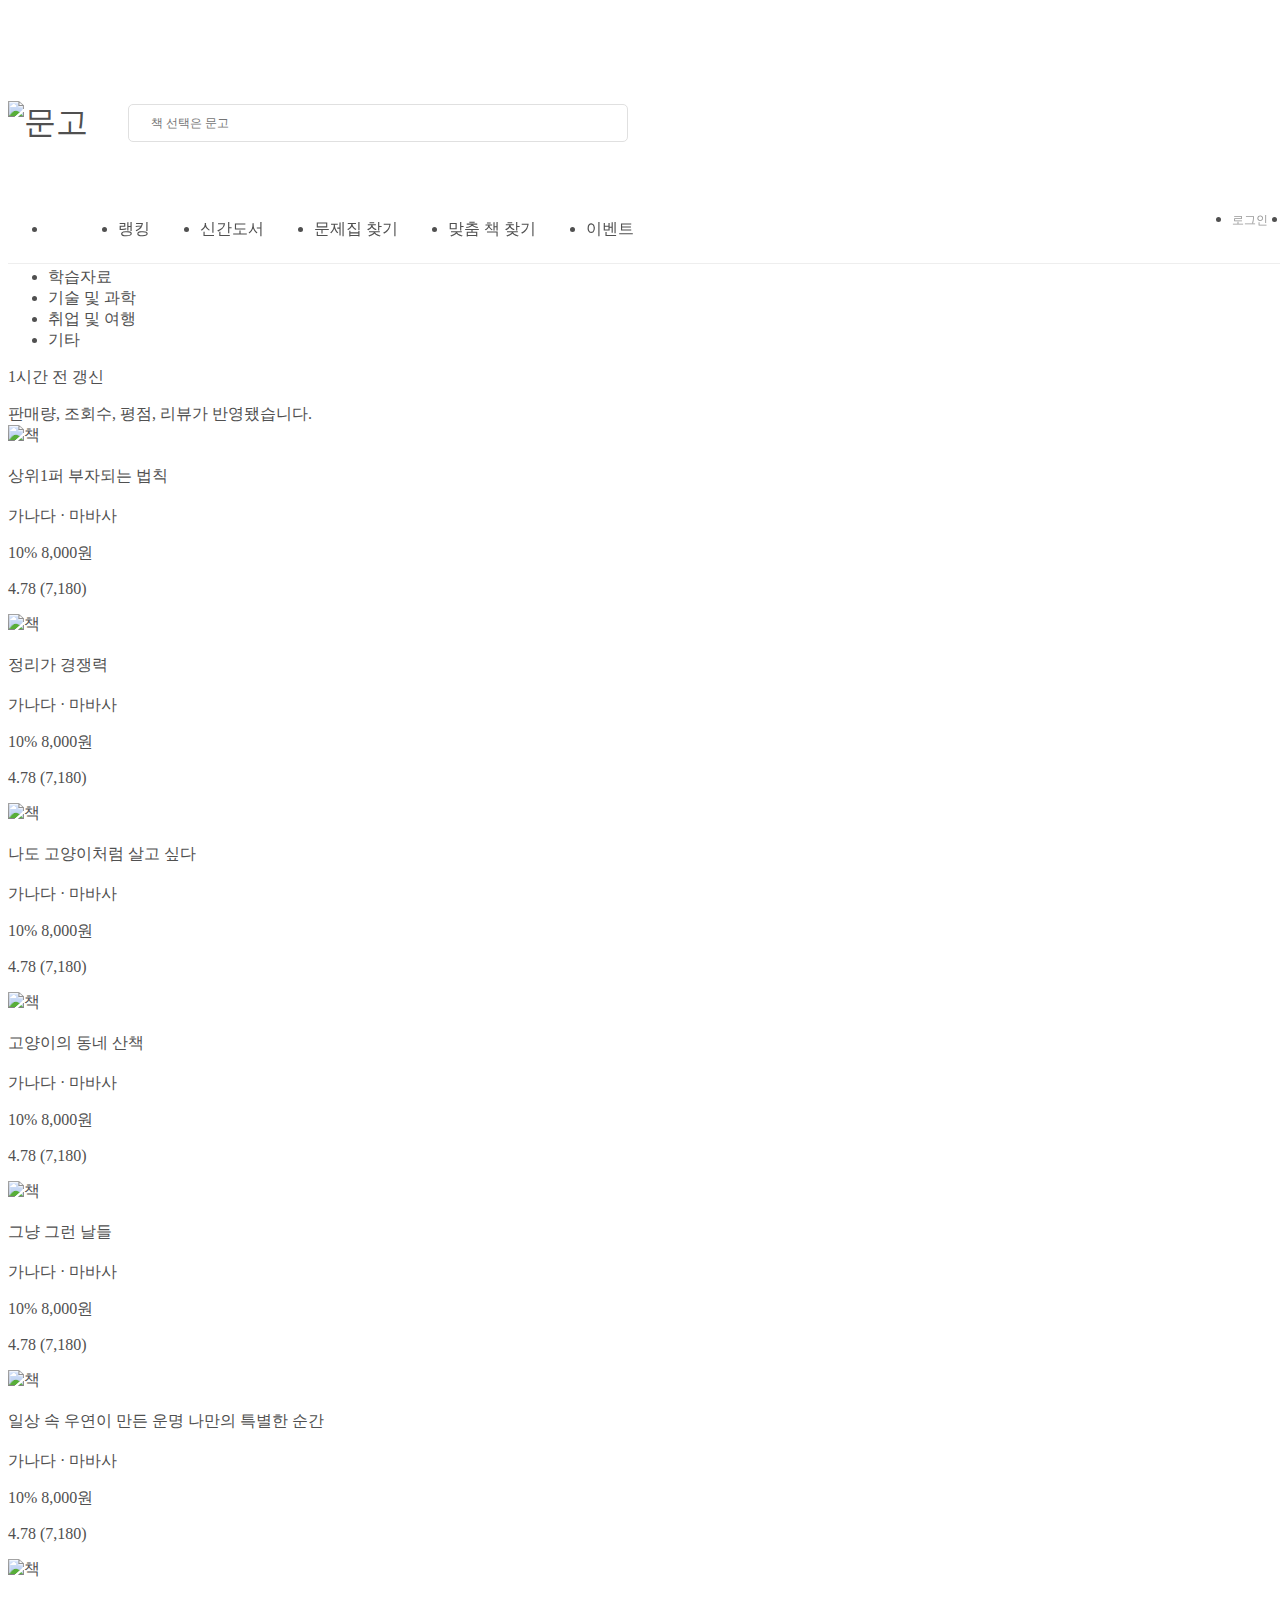
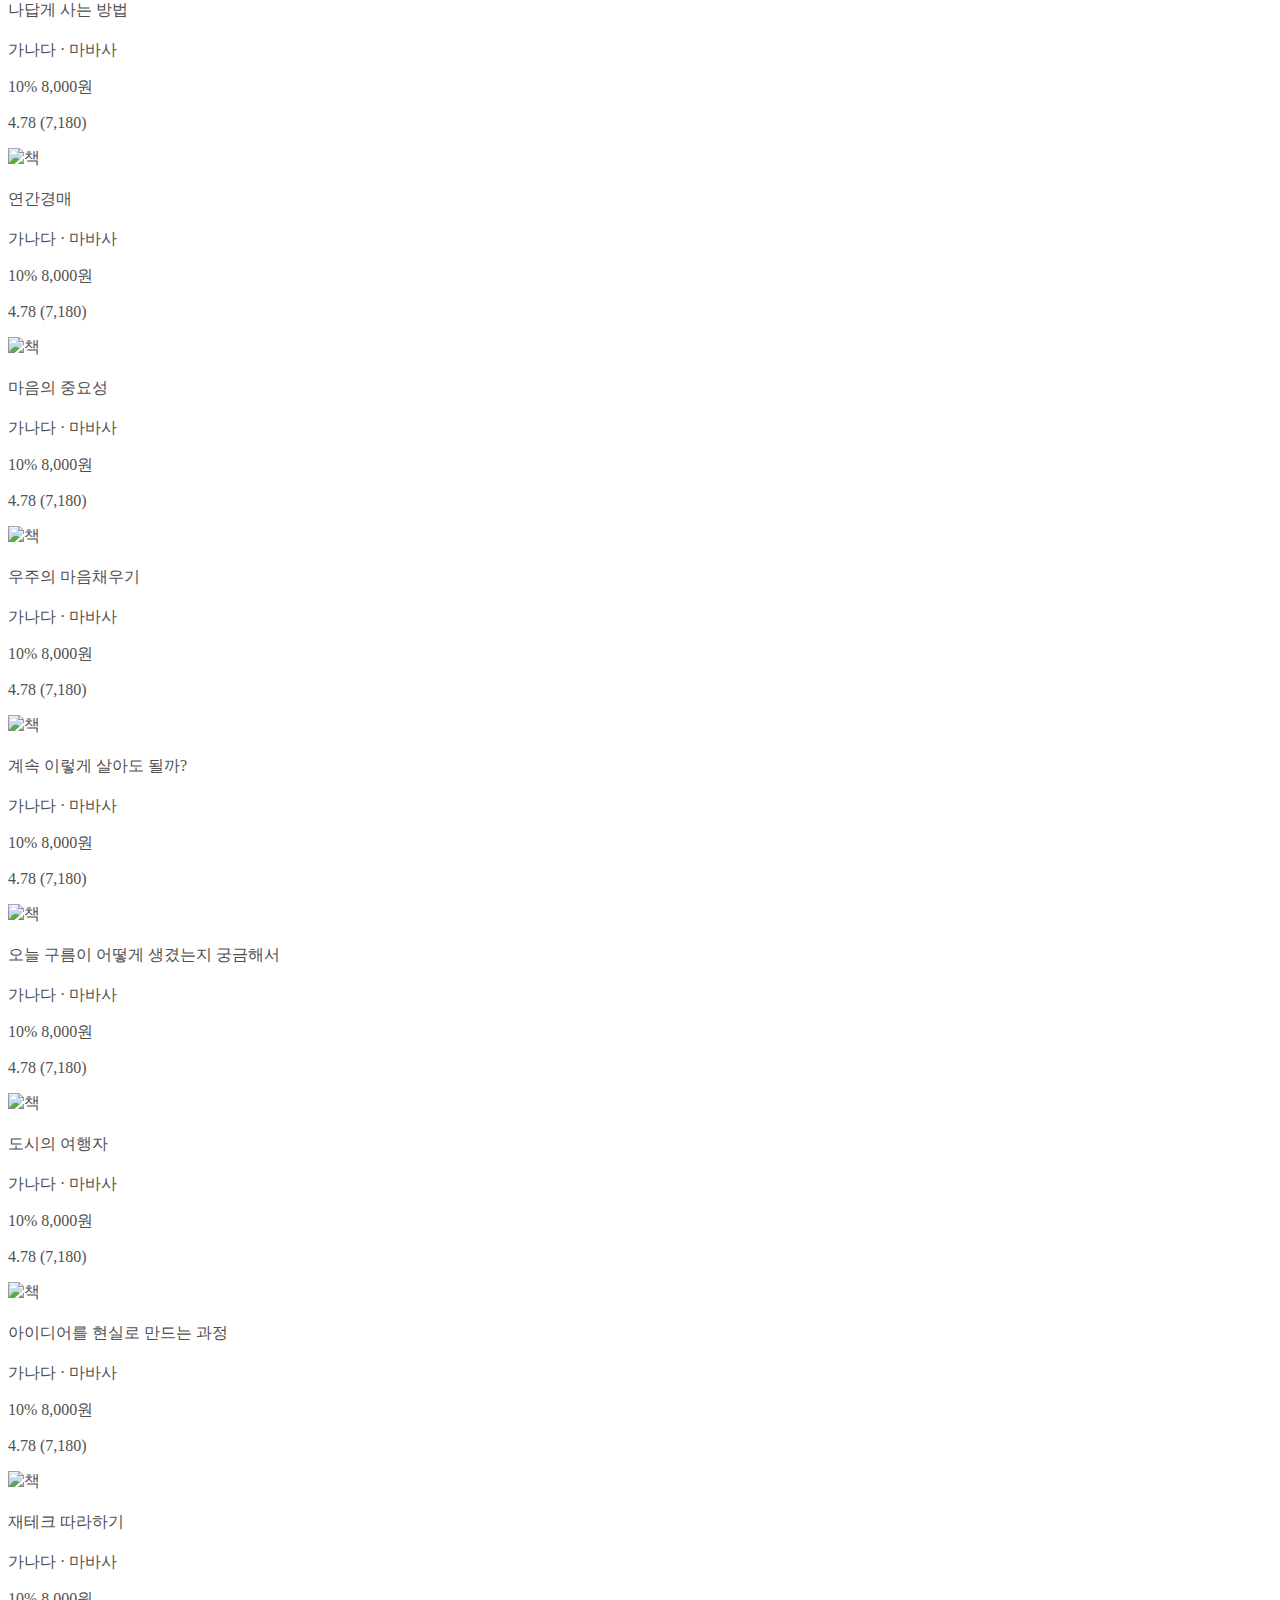
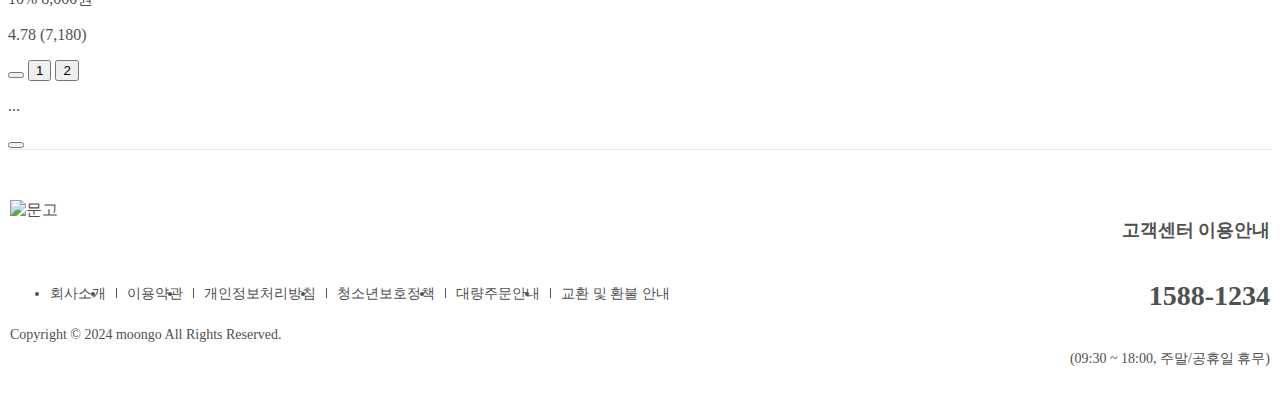
==== sub/sub_new.html @ 54a63974 "텍스트수정" ====
<!DOCTYPE html>
<html lang="en">
  <head>
    <meta charset="UTF-8" />
    <meta name="viewport" content="width=device-width, initial-scale=1.0" />
    <title>신간도서</title>
    <!-- css -->
    <link rel="stylesheet" href="../css/reset.css" />
    <link rel="stylesheet" href="../css/submenu/sub_new.css" />
    <link rel="stylesheet" href="../css/submenu/common.css" />
    <link rel="stylesheet" href="../css/responsive/sub_new.css" />
    <link rel="icon" href="../img/favicon-16x16.png" />
  </head>
  <body>
    <div class="wrap">
      <header>
        <!-- 로고 -->
        <div id="logo_search">
          <h1>
            <a href="/"><img src="../img/logo.png" alt="문고" /></a>
          </h1>
          <!-- 검색창 -->
          <form action="#" method="post">
            <div class="search">
              <input type="search" name="search" id="search" placeholder="책 선택은 문고" autofocus />
              <button type="submit">검색</button>
            </div>
          </form>
        </div>
        <!-- 왼쪽 메뉴 -->
        <nav id="menu">
          <ul class="left_menu">
            <li>
              <button type="button" onclick="menuClick()"></button>
              <!-- 서브메뉴 -->
              <div id="container" class="container">
                <ul class="right_menu_Responsive">
                  <li><a href="./login.html">로그인</a></li>
                  <li><a href="./select.html">찜</a></li>
                  <li><a href="./shopping_cart.html">장바구니</a></li>
                  <li><a href="./mypage.html">마이페이지</a></li>
                </ul>
                <div class="book_type_wrap">
                  <div class="book_type">
                    <a href="#"
                      ><span>국내도서</span>
                      <button class="domestic_books"></button>
                    </a>
                    <a href="#"
                      ><span class="foreign_books">외국도서</span>
                      <div class="foreign_books"></div>
                    </a>
                  </div>
                  <div class="book_type2">
                    <ul>
                      <a href="#">문학</a>
                      <div class="li_wrap1">
                        <li><a href="#">소설</a></li>
                        <li><a href="#">시/에세이</a></li>
                        <li><a href="#">만화</a></li>
                      </div>
                    </ul>
                    <ul>
                      <a href="#">인문사회</a>
                      <div class="li_wrap2">
                        <li><a href="#">인문</a></li>
                        <li><a href="#">정치/사회</a></li>
                        <li><a href="#">역사</a></li>
                        <li><a href="#">문화</a></li>
                        <li><a href="#">종교</a></li>
                        <li><a href="#">예술</a></li>
                        <li><a href="#">대중문화</a></li>
                      </div>
                    </ul>
                    <ul>
                      <a href="#">실용</a>
                      <div class="li_wrap3">
                        <li><a href="#">가정/육아</a></li>
                        <li><a href="#">요리</a></li>
                        <li><a href="#">건강</a></li>
                        <li><a href="#">취미</a></li>
                        <li><a href="#">실용</a></li>
                        <li><a href="#">스포츠</a></li>
                        <li><a href="#">자기계발</a></li>
                        <li><a href="#">경제경영</a></li>
                      </div>
                    </ul>
                    <ul>
                      <a href="#">학습자료</a>
                      <div class="li_wrap4">
                        <li><a href="#">중고등 참고서</a></li>
                        <li><a href="#">초등 참고서</a></li>
                        <li><a href="#">유아</a></li>
                        <li><a href="#">어린이</a></li>
                        <li><a href="#">청소년</a></li>
                        <li><a href="#">대학교재</a></li>
                      </div>
                    </ul>
                    <ul>
                      <a href="#">기술 및 과학</a>
                      <div class="li_wrap5">
                        <li><a href="#">기술 공학</a></li>
                        <li><a href="#">과학</a></li>
                        <li><a href="#">외국어</a></li>
                        <li><a href="#">컴퓨터</a></li>
                      </div>
                    </ul>
                    <ul>
                      <a href="#">취업 및 여행</a>
                      <div class="li_wrap6">
                        <li><a href="#">여행</a></li>
                        <li><a href="#">취업 수험서</a></li>
                      </div>
                    </ul>
                    <ul>
                      <a href="#">기타</a>
                      <div class="li_wrap7">
                        <li><a href="#">잡지</a></li>
                      </div>
                    </ul>
                  </div>
                </div>
              </div>
              <!-- 왼쪽 메뉴 -->
            </li>
            <li><a href="./sub_rank01.html">랭킹</a></li>
            <li><a href="./sub_new.html" class="main_title">신간도서</a></li>
            <li><a href="./Find_work_book.html">문제집 찾기</a></li>
            <li><a href="./Find_custom_book.html">맞춤 책 찾기</a></li>
            <li><a href="./event01.html">이벤트</a></li>
          </ul>
          <!-- 오른쪽 메뉴 -->
          <ul class="right_menu">
            <li><a href="./login.html">로그인</a></li>
            <li><a href="./select.html">찜</a></li>
            <li><a href="./shopping_cart.html">장바구니</a></li>
            <li><a href="./mypage.html">마이페이지</a></li>
          </ul>
        </nav>
      </header>
      <!-- 랭킹 -->
      <main id="roding">
        <div class="main_text">
          <h2>신간도서</h2>
          <!-- 서브메뉴 -->
          <div class="submenu">
            <div class="submenu_wrap">
              <!-- 기본 필터 -->
              <div class="filter_tap">
                <!-- 기본 필터 -->
                <div class="filter_btn">
                  <span>문고 추천순</span>
                  <img src="../img/filter_arrow.png" alt="arrow" />
                </div>
                <ul class="off">
                  <li data-value="1">최신순</li>
                  <li data-value="2">인기순</li>
                </ul>
              </div>
              <!-- 장르 -->
              <div class="jangleu_tap">
                <!-- 장르 버튼-->
                <div class="filter_btn">
                  <span>장르</span>
                  <img src="../img/filter_arrow.png" alt="arrow" />
                </div>
                <ul class="off">
                  <li data-value="1">문학</li>
                  <li data-value="2">인문사회</li>
                  <li data-value="3">실용</li>
                  <li data-value="4">학습자료</li>
                  <li data-value="5">기술 및 과학</li>
                  <li data-value="6">취업 및 여행</li>
                  <li data-value="7">기타</li>
                </ul>
              </div>
            </div>
            <div class="Renewal_wrap">
              <div class="Renewal_icon"></div>
              <p class="Renewal">1시간 전 갱신</p>
              <div class="Renewal_box">판매량, 조회수, 평점, 리뷰가 반영됐습니다.</div>
            </div>
          </div>
        </div>
        <!-- books -->
        <section>
          <div class="book_wrap">
            <!-- 1st -->
            <!-- book1 -->
            <div class="book">
              <div class="book_img">
                <a href="#"><img src="../img/books/book1.jpg" alt="책" width="228px" height="364px" /></a>
              </div>
              <div class="book_info_wrap2">
                <p>상위1퍼 부자되는 법칙</p>
                <p>가나다 · 마바사</p>
                <p><span class="Discount">10% </span>8,000원</p>
                <div class="gpa_wrap">
                  <div class="star"></div>
                  <p>4.78<span class="review"> (7,180)</span></p>
                </div>
              </div>
            </div>
            <!-- book2 -->
            <div class="book">
              <div class="book_img">
                <a href="#"><img src="../img/books/book5.jpg" alt="책" width="228px" height="364px" /></a>
              </div>
              <div class="book_info_wrap2">
                <p>정리가 경쟁력</p>
                <p>가나다 · 마바사</p>
                <p><span class="Discount">10% </span>8,000원</p>
                <div class="gpa_wrap">
                  <div class="star"></div>
                  <p>4.78<span class="review"> (7,180)</span></p>
                </div>
              </div>
            </div>
            <!-- book3 -->
            <div class="book">
              <div class="book_img">
                <a href="#"><img src="../img/books/book7.jpg" alt="책" width="228px" height="364px" /></a>
              </div>
              <div class="book_info_wrap2">
                <p>나도 고양이처럼 살고 싶다</p>
                <p>가나다 · 마바사</p>
                <p><span class="Discount">10% </span>8,000원</p>
                <div class="gpa_wrap">
                  <div class="star"></div>
                  <p>4.78<span class="review"> (7,180)</span></p>
                </div>
              </div>
            </div>
            <!-- book4 -->
            <div class="book">
              <div class="book_img">
                <a href="#"><img src="../img/books/book6.jpg" alt="책" width="228px" height="364px" /></a>
              </div>
              <div class="book_info_wrap2">
                <p>고양이의 동네 산책</p>
                <p>가나다 · 마바사</p>
                <p><span class="Discount">10% </span>8,000원</p>
                <div class="gpa_wrap">
                  <div class="star"></div>
                  <p>4.78<span class="review"> (7,180)</span></p>
                </div>
              </div>
            </div>
            <!-- book5 -->
            <div class="book">
              <div class="book_img">
                <a href="#"><img src="../img/books/book3.jpg" alt="책" width="228px" height="364px" /></a>
              </div>
              <div class="book_info_wrap2">
                <p>그냥 그런 날들</p>
                <p>가나다 · 마바사</p>
                <p><span class="Discount">10% </span>8,000원</p>
                <div class="gpa_wrap">
                  <div class="star"></div>
                  <p>4.78<span class="review"> (7,180)</span></p>
                </div>
              </div>
            </div>

            <!-- 2st -->

            <!-- book1 -->
            <div class="book">
              <div class="book_img">
                <a href="#"><img src="../img/books/book2.jpg" alt="책" width="228px" height="364px" /></a>
              </div>
              <div class="book_info_wrap2">
                <p>일상 속 우연이 만든 운명 나만의 특별한 순간</p>
                <p>가나다 · 마바사</p>
                <p><span class="Discount">10% </span>8,000원</p>
                <div class="gpa_wrap">
                  <div class="star"></div>
                  <p>4.78<span class="review"> (7,180)</span></p>
                </div>
              </div>
            </div>
            <!-- book2 -->
            <div class="book">
              <div class="book_img">
                <a href="#"><img src="../img/books/book8.jpg" alt="책" width="228px" height="364px" /></a>
              </div>
              <div class="book_info_wrap2">
                <p>나답게 사는 방법</p>
                <p>가나다 · 마바사</p>
                <p><span class="Discount">10% </span>8,000원</p>
                <div class="gpa_wrap">
                  <div class="star"></div>
                  <p>4.78<span class="review"> (7,180)</span></p>
                </div>
              </div>
            </div>
            <!-- book3 -->
            <div class="book">
              <div class="book_img">
                <a href="#"><img src="../img/books/book9.jpg" alt="책" width="228px" height="364px" /></a>
              </div>
              <div class="book_info_wrap2">
                <p>연간경매</p>
                <p>가나다 · 마바사</p>
                <p><span class="Discount">10% </span>8,000원</p>
                <div class="gpa_wrap">
                  <div class="star"></div>
                  <p>4.78<span class="review"> (7,180)</span></p>
                </div>
              </div>
            </div>
            <!-- book4 -->
            <div class="book">
              <div class="book_img">
                <a href="#"><img src="../img/books/book10.jpg" alt="책" width="228px" height="364px" /></a>
              </div>
              <div class="book_info_wrap2">
                <p>마음의 중요성</p>
                <p>가나다 · 마바사</p>
                <p><span class="Discount">10% </span>8,000원</p>
                <div class="gpa_wrap">
                  <div class="star"></div>
                  <p>4.78<span class="review"> (7,180)</span></p>
                </div>
              </div>
            </div>
            <!-- book5 -->
            <div class="book">
              <div class="book_img">
                <a href="#"><img src="../img/books/book4.jpg" alt="책" width="228px" height="364px" /></a>
              </div>
              <div class="book_info_wrap2">
                <p>우주의 마음채우기</p>
                <p>가나다 · 마바사</p>
                <p><span class="Discount">10% </span>8,000원</p>
                <div class="gpa_wrap">
                  <div class="star"></div>
                  <p>4.78<span class="review"> (7,180)</span></p>
                </div>
              </div>
            </div>

            <!-- 3st -->
            <!-- book1 -->
            <div class="book">
              <div class="book_img">
                <a href="#"><img src="../img/books/book11.png" alt="책" width="228px" height="364px" /></a>
              </div>
              <div class="book_info_wrap2">
                <p>계속 이렇게 살아도 될까?</p>
                <p>가나다 · 마바사</p>
                <p><span class="Discount">10% </span>8,000원</p>
                <div class="gpa_wrap">
                  <div class="star"></div>
                  <p>4.78<span class="review"> (7,180)</span></p>
                </div>
              </div>
            </div>
            <!-- book2 -->
            <div class="book">
              <div class="book_img">
                <a href="#"><img src="../img/books/book12.jpg" alt="책" width="228px" height="364px" /></a>
              </div>
              <div class="book_info_wrap2">
                <p>오늘 구름이 어떻게 생겼는지 궁금해서</p>
                <p>가나다 · 마바사</p>
                <p><span class="Discount">10% </span>8,000원</p>
                <div class="gpa_wrap">
                  <div class="star"></div>
                  <p>4.78<span class="review"> (7,180)</span></p>
                </div>
              </div>
            </div>
            <!-- book3 -->
            <div class="book">
              <div class="book_img">
                <a href="#"><img src="../img/books/book13.png" alt="책" width="228px" height="364px" /></a>
              </div>
              <div class="book_info_wrap2">
                <p>도시의 여행자</p>
                <p>가나다 · 마바사</p>
                <p><span class="Discount">10% </span>8,000원</p>
                <div class="gpa_wrap">
                  <div class="star"></div>
                  <p>4.78<span class="review"> (7,180)</span></p>
                </div>
              </div>
            </div>
            <!-- book4 -->
            <div class="book">
              <div class="book_img">
                <a href="#"><img src="../img/books/book14.jpg" alt="책" width="228px" height="364px" /></a>
              </div>
              <div class="book_info_wrap2">
                <p>아이디어를 현실로 만드는 과정</p>
                <p>가나다 · 마바사</p>
                <p><span class="Discount">10% </span>8,000원</p>
                <div class="gpa_wrap">
                  <div class="star"></div>
                  <p>4.78<span class="review"> (7,180)</span></p>
                </div>
              </div>
            </div>
            <!-- book5 -->
            <div class="book">
              <div class="book_img">
                <a href="#"><img src="../img/books/book15.jpg" alt="책" width="228px" height="364px" /></a>
              </div>
              <div class="book_info_wrap2">
                <p>재테크 따라하기</p>
                <p>가나다 · 마바사</p>
                <p><span class="Discount">10% </span>8,000원</p>
                <div class="gpa_wrap">
                  <div class="star"></div>
                  <p>4.78<span class="review"> (7,180)</span></p>
                </div>
              </div>
            </div>
          </div>
          <div class="button_wrap">
            <button type="button" class="preve"></button>
            <button type="button">1</button>
            <button type="button">2</button>
            <p>...</p>
            <button type="button" class="next"></button>
          </div>
        </section>
      </main>
      <footer>
        <div class="footer_inner">
          <div class="footer_left">
            <a href="#"><img src="../img/logo.png" alt="문고" /></a>
            <div class="footer_info">
              <ul>
                <li><a href="#" target="_blank">회사소개</a></li>
                <li><a href="#">이용약관</a></li>
                <li><a href="#">개인정보처리방침</a></li>
                <li><a href="#">청소년보호정책</a></li>
                <li><a href="#">대량주문안내</a></li>
                <li><a href="#">교환 및 환불 안내</a></li>
              </ul>
              <p class="copyright">Copyright &copy; 2024 moongo All Rights Reserved.</p>
            </div>
          </div>
          <div class="footer_right">
            <p>고객센터 이용안내</p>
            <p>1588-1234</p>
            <p>(09:30 ~ 18:00, 주말/공휴일 휴무)</p>
            <div class="app_wrap">
              <a href="#"><div class="instagram"></div></a>
              <a href="#"><div class="kakaotalk"></div></a>
            </div>
          </div>
        </div>
      </footer>
    </div>
    <script src="../js/sub_rank04.js"></script>
    <script src="../js/sub_new.js"></script>
    <script src="../js/index.js"></script>
  </body>
</html>
---- css/submenu/common.css ----
@charset "utf-8";
@font-face {
  font-family: 'Pretendard-Regular';
  src: url('https://fastly.jsdelivr.net/gh/Project-Noonnu/noonfonts_2107@1.1/Pretendard-Regular.woff') format('woff');
  font-weight: 400;
  font-style: normal;
}
* {
  box-sizing: border-box;
}
body {
  font-family: 'Pretendard-Regular';
  color: #505050;
}
a {
  color: #505050;
  text-decoration: none;
  font-weight: 500;
}
.wrap {
  width: 100%;
}
header {
  width: 100%;
  height: auto;
  position: fixed;
  background-color: #fff;
  z-index: 999;
  border-bottom: 1px solid #eee;
}
/* 로고&써치 묶음 */
#logo_search {
  width: 1440px;
  margin: 0 auto;
  margin-top: 50px;
  display: flex;
}
/* 로고 */
h1 img {
  padding: 10px 0px;
  margin-right: 40px;
}
/* 검색창 */
form {
  align-content: center;
}
.search {
  align-self: center;
  width: 500px;
  height: 38px;
  padding: 5px 20px;
  border: 1px solid #e0e0e0;
  border-radius: 5px;
  box-sizing: border-box;
  display: flex;
  gap: 20px;
}
.search > input {
  color: #999;
  outline: none;
  font-size: 12px;
  flex: 20 1 0;
  border: none;
  font-family: 'Pretendard-Regular';
  font-weight: 500;
}
.search > button {
  flex: 1 1 0;
  border: none;
  background-color: transparent;
  font-size: 0;
  cursor: pointer;
  background-image: url(../../img/css_sprites.png);
  background-repeat: no-repeat;
  background-position: -122px -39px;
}
/* 왼쪽 메뉴 */
#menu {
  width: 1440px;
  height: 86px;
  margin: 0 auto;
  display: flex;
  position: relative;
}
.left_menu {
  margin-top: 42px;
  margin-bottom: 26px;
  display: flex;
  gap: 50px;
}
.left_menu > li {
  position: relative;
}
.left_menu > li > button {
  width: 20px;
  height: 16px;
  border: none;
  background-color: transparent;
  background-image: url(../../img/css_sprites.png);
  background-position: 75px -96px;
  cursor: pointer;
}
/* 서브메뉴 */
.right_menu_Responsive {
  display: none;
}
.container {
  position: absolute;
  width: 880px;
  height: fit-content;
  overflow: hidden;
  top: 40px;
  box-shadow: 0px 1px 5px rgba(0, 0, 0, 25%);
  border-radius: 10px;
  display: none;
  z-index: 1;
}
.book_type_wrap {
  width: 880px;
  height: 470px;
  padding: 50px 80px;
  background-color: #fff;
  box-sizing: border-box;
}
.book_type {
  display: flex;
  gap: 40px;
  align-items: center;
}
.book_type a {
  display: flex;
  align-items: center;
  gap: 5px;
}
.book_type span {
  font-size: 18px;
  font-weight: 700;
  gap: 46px;
}
.foreign_books {
  color: #999;
}
.book_type .domestic_books {
  width: 15px;
  height: 18px;
  background: url(../../img/css_sprites.png) no-repeat;
  background-position: -138px -9px;
  border: none;
}
.book_type2 {
  width: 100%;
  height: fit-content;
  display: flex;
  justify-content: space-between;
}
.book_type2 > ul {
  margin-top: 50px;
  line-height: 30px;
}
.book_type2 > ul > a {
  font-size: 16px;
  font-weight: 600;
}
.book_type2 li {
  font-size: 14px;
  font-weight: 400;
}
.li_wrap1,
.li_wrap2,
.li_wrap3,
.li_wrap4,
.li_wrap5,
.li_wrap6,
.li_wrap7 {
  margin-top: 20px;
}
/* 서브메뉴 라인 */
.li_wrap1::before {
  content: 'line';
  font-size: 0px;
  display: block;
  background-color: #eee;
  width: 1px;
  height: 90px;
  position: absolute;
  margin: 0px -20px;
}
.li_wrap2::before {
  content: 'line';
  font-size: 0px;
  display: block;
  background-color: #eee;
  width: 1px;
  height: 210px;
  position: absolute;
  margin: 0px -20px;
}
.li_wrap3::before {
  content: 'line';
  font-size: 0px;
  display: block;
  background-color: #eee;
  width: 1px;
  height: 240px;
  position: absolute;
  margin: 0px -20px;
}
.li_wrap4::before {
  content: 'line';
  font-size: 0px;
  display: block;
  background-color: #eee;
  width: 1px;
  height: 180px;
  position: absolute;
  margin: 0px -20px;
}
.li_wrap5::before {
  content: 'line';
  font-size: 0px;
  display: block;
  background-color: #eee;
  width: 1px;
  height: 120px;
  position: absolute;
  margin: 0px -20px;
}
.li_wrap6::before {
  content: 'line';
  font-size: 0px;
  display: block;
  background-color: #eee;
  width: 1px;
  height: 60px;
  position: absolute;
  margin: 0px -20px;
}
.li_wrap7::before {
  content: 'line';
  font-size: 0px;
  display: block;
  background-color: #eee;
  width: 1px;
  height: 30px;
  position: absolute;
  margin: 0px -20px;
}
/* 오른쪽 메뉴 */
.right_menu {
  display: flex;
  gap: 20px;
  align-items: center;
  margin-left: auto;
}
.right_menu > li > a {
  font-size: 12px;
  font-weight: 500;
  color: #999;
}
/* 풋터 */
footer {
  width: 100%;
  padding: 50px 0px;
  border-top: 1px solid #eaeaea;
  position: relative;
  height: 214px;
}
.footer_inner {
  width: 1260px;
  margin: 0 auto;
  height: fit-content;
}
/* 풋터 왼쪽 */
.footer_left {
  float: left;
}
.footer_inner ul {
  display: flex;
  font-size: 14px;
  font-weight: 600;
}
.footer_inner li:nth-child(2)::before {
  content: '';
  display: inline-block;
  width: 1px;
  height: 10px;
  margin: 0px 10px;
  background-color: #505050;
}
.footer_inner li:nth-child(3)::before {
  content: '';
  display: inline-block;
  width: 1px;
  height: 10px;
  margin: 0px 10px;
  background-color: #505050;
}
.footer_inner li:nth-child(4)::before {
  content: '';
  display: inline-block;
  width: 1px;
  height: 10px;
  margin: 0px 10px;
  background-color: #505050;
}
.footer_inner li:nth-child(5)::before {
  content: '';
  display: inline-block;
  width: 1px;
  height: 10px;
  margin: 0px 10px;
  background-color: #505050;
}
.footer_inner li:nth-child(6)::before {
  content: '';
  display: inline-block;
  width: 1px;
  height: 10px;
  margin: 0px 10px;
  background-color: #505050;
}
.copyright {
  font-size: 14px;
  font-weight: 400;
  padding-top: 10px;
}
/* 풋터 오른쪽 */
.footer_right {
  float: right;
  text-align: right;
}
.footer_right p:first-child {
  font-size: 18px;
  font-weight: 600;
}
.footer_right p:nth-child(2) {
  font-size: 28px;
  font-weight: 600;
  padding-top: 10px;
}
.footer_right p:nth-child(3) {
  font-size: 14px;
  font-weight: 500;
  padding-top: 10px;
}
.instagram {
  width: 22px;
  height: 22px;
  background: url(../../img/css_sprites.png) no-repeat;
  background-position: -96px -50px;
}
.kakaotalk {
  width: 22px;
  height: 22px;
  background: url(../../img/css_sprites.png) no-repeat;
  background-position: -96px -8px;
}
.app_wrap {
  display: flex;
  float: right;
  padding-top: 12px;
  gap: 10px;
}
.footer_info {
  padding-top: 50px;
}
/* 추가 */
.heart_icon:hover img,
.book_info_wrap2 p:nth-child(1) {
  cursor: pointer;
}
.book_info_wrap2 p:nth-child(1) {
  line-height: 28px;
}
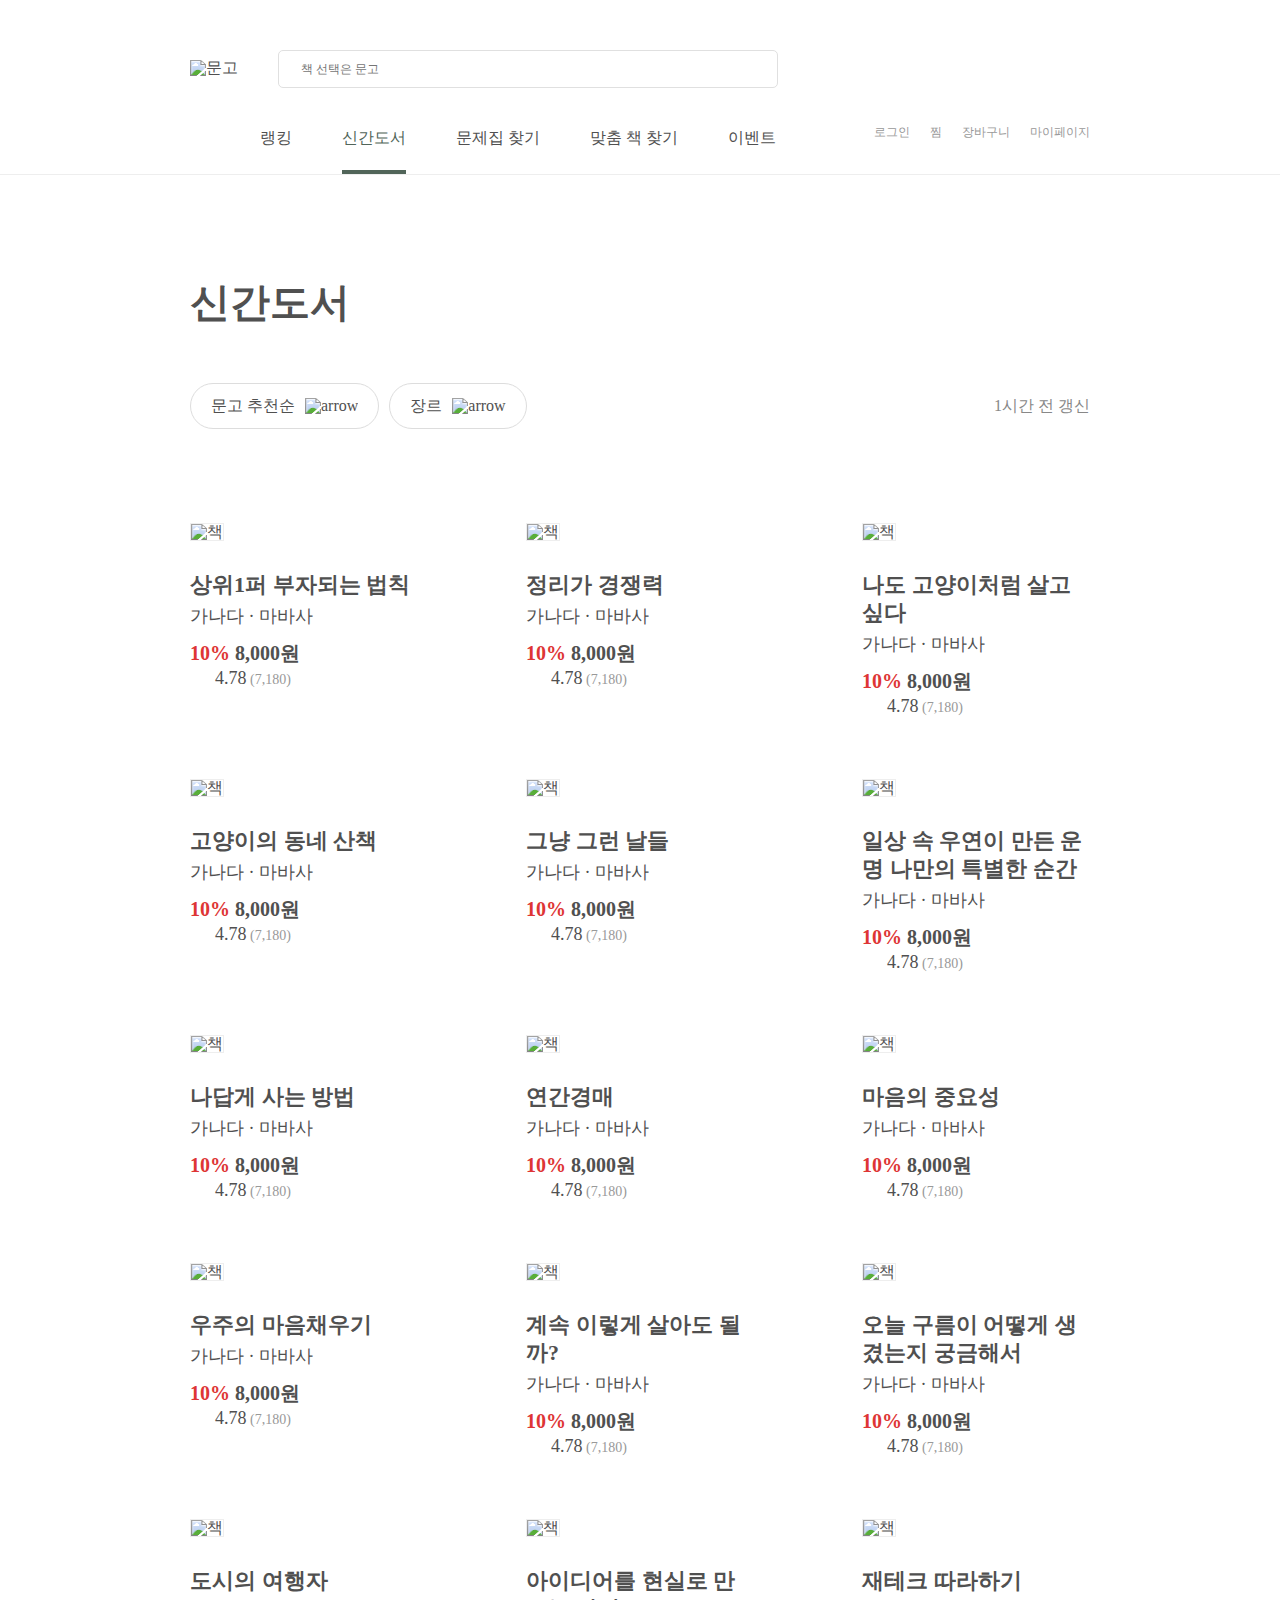
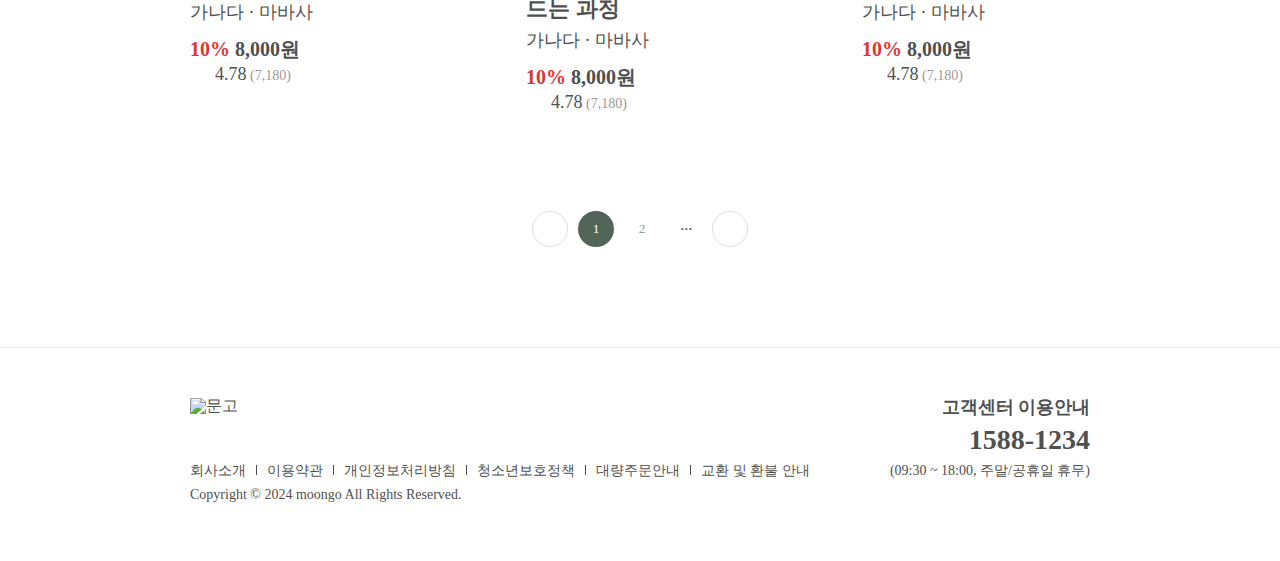
==== commit 7402a45d: "Add files via upload" ====
--- a/sub/sub_new.html
+++ b/sub/sub_new.html
@@ -1,461 +1,461 @@
-<!DOCTYPE html>
-<html lang="en">
-  <head>
-    <meta charset="UTF-8" />
-    <meta name="viewport" content="width=device-width, initial-scale=1.0" />
-    <title>신간도서</title>
-    <!-- css -->
-    <link rel="stylesheet" href="../css/reset.css" />
-    <link rel="stylesheet" href="../css/submenu/sub_new.css" />
-    <link rel="stylesheet" href="../css/submenu/common.css" />
-    <link rel="stylesheet" href="../css/responsive/sub_new.css" />
-    <link rel="icon" href="../img/favicon-16x16.png" />
-  </head>
-  <body>
-    <div class="wrap">
-      <header>
-        <!-- 로고 -->
-        <div id="logo_search">
-          <h1>
-            <a href="/"><img src="../img/logo.png" alt="문고" /></a>
-          </h1>
-          <!-- 검색창 -->
-          <form action="#" method="post">
-            <div class="search">
-              <input type="search" name="search" id="search" placeholder="책 선택은 문고" autofocus />
-              <button type="submit">검색</button>
-            </div>
-          </form>
-        </div>
-        <!-- 왼쪽 메뉴 -->
-        <nav id="menu">
-          <ul class="left_menu">
-            <li>
-              <button type="button" onclick="menuClick()"></button>
-              <!-- 서브메뉴 -->
-              <div id="container" class="container">
-                <ul class="right_menu_Responsive">
-                  <li><a href="./login.html">로그인</a></li>
-                  <li><a href="./select.html">찜</a></li>
-                  <li><a href="./shopping_cart.html">장바구니</a></li>
-                  <li><a href="./mypage.html">마이페이지</a></li>
-                </ul>
-                <div class="book_type_wrap">
-                  <div class="book_type">
-                    <a href="#"
-                      ><span>국내도서</span>
-                      <button class="domestic_books"></button>
-                    </a>
-                    <a href="#"
-                      ><span class="foreign_books">외국도서</span>
-                      <div class="foreign_books"></div>
-                    </a>
-                  </div>
-                  <div class="book_type2">
-                    <ul>
-                      <a href="#">문학</a>
-                      <div class="li_wrap1">
-                        <li><a href="#">소설</a></li>
-                        <li><a href="#">시/에세이</a></li>
-                        <li><a href="#">만화</a></li>
-                      </div>
-                    </ul>
-                    <ul>
-                      <a href="#">인문사회</a>
-                      <div class="li_wrap2">
-                        <li><a href="#">인문</a></li>
-                        <li><a href="#">정치/사회</a></li>
-                        <li><a href="#">역사</a></li>
-                        <li><a href="#">문화</a></li>
-                        <li><a href="#">종교</a></li>
-                        <li><a href="#">예술</a></li>
-                        <li><a href="#">대중문화</a></li>
-                      </div>
-                    </ul>
-                    <ul>
-                      <a href="#">실용</a>
-                      <div class="li_wrap3">
-                        <li><a href="#">가정/육아</a></li>
-                        <li><a href="#">요리</a></li>
-                        <li><a href="#">건강</a></li>
-                        <li><a href="#">취미</a></li>
-                        <li><a href="#">실용</a></li>
-                        <li><a href="#">스포츠</a></li>
-                        <li><a href="#">자기계발</a></li>
-                        <li><a href="#">경제경영</a></li>
-                      </div>
-                    </ul>
-                    <ul>
-                      <a href="#">학습자료</a>
-                      <div class="li_wrap4">
-                        <li><a href="#">중고등 참고서</a></li>
-                        <li><a href="#">초등 참고서</a></li>
-                        <li><a href="#">유아</a></li>
-                        <li><a href="#">어린이</a></li>
-                        <li><a href="#">청소년</a></li>
-                        <li><a href="#">대학교재</a></li>
-                      </div>
-                    </ul>
-                    <ul>
-                      <a href="#">기술 및 과학</a>
-                      <div class="li_wrap5">
-                        <li><a href="#">기술 공학</a></li>
-                        <li><a href="#">과학</a></li>
-                        <li><a href="#">외국어</a></li>
-                        <li><a href="#">컴퓨터</a></li>
-                      </div>
-                    </ul>
-                    <ul>
-                      <a href="#">취업 및 여행</a>
-                      <div class="li_wrap6">
-                        <li><a href="#">여행</a></li>
-                        <li><a href="#">취업 수험서</a></li>
-                      </div>
-                    </ul>
-                    <ul>
-                      <a href="#">기타</a>
-                      <div class="li_wrap7">
-                        <li><a href="#">잡지</a></li>
-                      </div>
-                    </ul>
-                  </div>
-                </div>
-              </div>
-              <!-- 왼쪽 메뉴 -->
-            </li>
-            <li><a href="./sub_rank01.html">랭킹</a></li>
-            <li><a href="./sub_new.html" class="main_title">신간도서</a></li>
-            <li><a href="./Find_work_book.html">문제집 찾기</a></li>
-            <li><a href="./Find_custom_book.html">맞춤 책 찾기</a></li>
-            <li><a href="./event01.html">이벤트</a></li>
-          </ul>
-          <!-- 오른쪽 메뉴 -->
-          <ul class="right_menu">
-            <li><a href="./login.html">로그인</a></li>
-            <li><a href="./select.html">찜</a></li>
-            <li><a href="./shopping_cart.html">장바구니</a></li>
-            <li><a href="./mypage.html">마이페이지</a></li>
-          </ul>
-        </nav>
-      </header>
-      <!-- 랭킹 -->
-      <main id="roding">
-        <div class="main_text">
-          <h2>신간도서</h2>
-          <!-- 서브메뉴 -->
-          <div class="submenu">
-            <div class="submenu_wrap">
-              <!-- 기본 필터 -->
-              <div class="filter_tap">
-                <!-- 기본 필터 -->
-                <div class="filter_btn">
-                  <span>문고 추천순</span>
-                  <img src="../img/filter_arrow.png" alt="arrow" />
-                </div>
-                <ul class="off">
-                  <li data-value="1">최신순</li>
-                  <li data-value="2">인기순</li>
-                </ul>
-              </div>
-              <!-- 장르 -->
-              <div class="jangleu_tap">
-                <!-- 장르 버튼-->
-                <div class="filter_btn">
-                  <span>장르</span>
-                  <img src="../img/filter_arrow.png" alt="arrow" />
-                </div>
-                <ul class="off">
-                  <li data-value="1">문학</li>
-                  <li data-value="2">인문사회</li>
-                  <li data-value="3">실용</li>
-                  <li data-value="4">학습자료</li>
-                  <li data-value="5">기술 및 과학</li>
-                  <li data-value="6">취업 및 여행</li>
-                  <li data-value="7">기타</li>
-                </ul>
-              </div>
-            </div>
-            <div class="Renewal_wrap">
-              <div class="Renewal_icon"></div>
-              <p class="Renewal">1시간 전 갱신</p>
-              <div class="Renewal_box">판매량, 조회수, 평점, 리뷰가 반영됐습니다.</div>
-            </div>
-          </div>
-        </div>
-        <!-- books -->
-        <section>
-          <div class="book_wrap">
-            <!-- 1st -->
-            <!-- book1 -->
-            <div class="book">
-              <div class="book_img">
-                <a href="#"><img src="../img/books/book1.jpg" alt="책" width="228px" height="364px" /></a>
-              </div>
-              <div class="book_info_wrap2">
-                <p>상위1퍼 부자되는 법칙</p>
-                <p>가나다 · 마바사</p>
-                <p><span class="Discount">10% </span>8,000원</p>
-                <div class="gpa_wrap">
-                  <div class="star"></div>
-                  <p>4.78<span class="review"> (7,180)</span></p>
-                </div>
-              </div>
-            </div>
-            <!-- book2 -->
-            <div class="book">
-              <div class="book_img">
-                <a href="#"><img src="../img/books/book5.jpg" alt="책" width="228px" height="364px" /></a>
-              </div>
-              <div class="book_info_wrap2">
-                <p>정리가 경쟁력</p>
-                <p>가나다 · 마바사</p>
-                <p><span class="Discount">10% </span>8,000원</p>
-                <div class="gpa_wrap">
-                  <div class="star"></div>
-                  <p>4.78<span class="review"> (7,180)</span></p>
-                </div>
-              </div>
-            </div>
-            <!-- book3 -->
-            <div class="book">
-              <div class="book_img">
-                <a href="#"><img src="../img/books/book7.jpg" alt="책" width="228px" height="364px" /></a>
-              </div>
-              <div class="book_info_wrap2">
-                <p>나도 고양이처럼 살고 싶다</p>
-                <p>가나다 · 마바사</p>
-                <p><span class="Discount">10% </span>8,000원</p>
-                <div class="gpa_wrap">
-                  <div class="star"></div>
-                  <p>4.78<span class="review"> (7,180)</span></p>
-                </div>
-              </div>
-            </div>
-            <!-- book4 -->
-            <div class="book">
-              <div class="book_img">
-                <a href="#"><img src="../img/books/book6.jpg" alt="책" width="228px" height="364px" /></a>
-              </div>
-              <div class="book_info_wrap2">
-                <p>고양이의 동네 산책</p>
-                <p>가나다 · 마바사</p>
-                <p><span class="Discount">10% </span>8,000원</p>
-                <div class="gpa_wrap">
-                  <div class="star"></div>
-                  <p>4.78<span class="review"> (7,180)</span></p>
-                </div>
-              </div>
-            </div>
-            <!-- book5 -->
-            <div class="book">
-              <div class="book_img">
-                <a href="#"><img src="../img/books/book3.jpg" alt="책" width="228px" height="364px" /></a>
-              </div>
-              <div class="book_info_wrap2">
-                <p>그냥 그런 날들</p>
-                <p>가나다 · 마바사</p>
-                <p><span class="Discount">10% </span>8,000원</p>
-                <div class="gpa_wrap">
-                  <div class="star"></div>
-                  <p>4.78<span class="review"> (7,180)</span></p>
-                </div>
-              </div>
-            </div>
-
-            <!-- 2st -->
-
-            <!-- book1 -->
-            <div class="book">
-              <div class="book_img">
-                <a href="#"><img src="../img/books/book2.jpg" alt="책" width="228px" height="364px" /></a>
-              </div>
-              <div class="book_info_wrap2">
-                <p>일상 속 우연이 만든 운명 나만의 특별한 순간</p>
-                <p>가나다 · 마바사</p>
-                <p><span class="Discount">10% </span>8,000원</p>
-                <div class="gpa_wrap">
-                  <div class="star"></div>
-                  <p>4.78<span class="review"> (7,180)</span></p>
-                </div>
-              </div>
-            </div>
-            <!-- book2 -->
-            <div class="book">
-              <div class="book_img">
-                <a href="#"><img src="../img/books/book8.jpg" alt="책" width="228px" height="364px" /></a>
-              </div>
-              <div class="book_info_wrap2">
-                <p>나답게 사는 방법</p>
-                <p>가나다 · 마바사</p>
-                <p><span class="Discount">10% </span>8,000원</p>
-                <div class="gpa_wrap">
-                  <div class="star"></div>
-                  <p>4.78<span class="review"> (7,180)</span></p>
-                </div>
-              </div>
-            </div>
-            <!-- book3 -->
-            <div class="book">
-              <div class="book_img">
-                <a href="#"><img src="../img/books/book9.jpg" alt="책" width="228px" height="364px" /></a>
-              </div>
-              <div class="book_info_wrap2">
-                <p>연간경매</p>
-                <p>가나다 · 마바사</p>
-                <p><span class="Discount">10% </span>8,000원</p>
-                <div class="gpa_wrap">
-                  <div class="star"></div>
-                  <p>4.78<span class="review"> (7,180)</span></p>
-                </div>
-              </div>
-            </div>
-            <!-- book4 -->
-            <div class="book">
-              <div class="book_img">
-                <a href="#"><img src="../img/books/book10.jpg" alt="책" width="228px" height="364px" /></a>
-              </div>
-              <div class="book_info_wrap2">
-                <p>마음의 중요성</p>
-                <p>가나다 · 마바사</p>
-                <p><span class="Discount">10% </span>8,000원</p>
-                <div class="gpa_wrap">
-                  <div class="star"></div>
-                  <p>4.78<span class="review"> (7,180)</span></p>
-                </div>
-              </div>
-            </div>
-            <!-- book5 -->
-            <div class="book">
-              <div class="book_img">
-                <a href="#"><img src="../img/books/book4.jpg" alt="책" width="228px" height="364px" /></a>
-              </div>
-              <div class="book_info_wrap2">
-                <p>우주의 마음채우기</p>
-                <p>가나다 · 마바사</p>
-                <p><span class="Discount">10% </span>8,000원</p>
-                <div class="gpa_wrap">
-                  <div class="star"></div>
-                  <p>4.78<span class="review"> (7,180)</span></p>
-                </div>
-              </div>
-            </div>
-
-            <!-- 3st -->
-            <!-- book1 -->
-            <div class="book">
-              <div class="book_img">
-                <a href="#"><img src="../img/books/book11.png" alt="책" width="228px" height="364px" /></a>
-              </div>
-              <div class="book_info_wrap2">
-                <p>계속 이렇게 살아도 될까?</p>
-                <p>가나다 · 마바사</p>
-                <p><span class="Discount">10% </span>8,000원</p>
-                <div class="gpa_wrap">
-                  <div class="star"></div>
-                  <p>4.78<span class="review"> (7,180)</span></p>
-                </div>
-              </div>
-            </div>
-            <!-- book2 -->
-            <div class="book">
-              <div class="book_img">
-                <a href="#"><img src="../img/books/book12.jpg" alt="책" width="228px" height="364px" /></a>
-              </div>
-              <div class="book_info_wrap2">
-                <p>오늘 구름이 어떻게 생겼는지 궁금해서</p>
-                <p>가나다 · 마바사</p>
-                <p><span class="Discount">10% </span>8,000원</p>
-                <div class="gpa_wrap">
-                  <div class="star"></div>
-                  <p>4.78<span class="review"> (7,180)</span></p>
-                </div>
-              </div>
-            </div>
-            <!-- book3 -->
-            <div class="book">
-              <div class="book_img">
-                <a href="#"><img src="../img/books/book13.png" alt="책" width="228px" height="364px" /></a>
-              </div>
-              <div class="book_info_wrap2">
-                <p>도시의 여행자</p>
-                <p>가나다 · 마바사</p>
-                <p><span class="Discount">10% </span>8,000원</p>
-                <div class="gpa_wrap">
-                  <div class="star"></div>
-                  <p>4.78<span class="review"> (7,180)</span></p>
-                </div>
-              </div>
-            </div>
-            <!-- book4 -->
-            <div class="book">
-              <div class="book_img">
-                <a href="#"><img src="../img/books/book14.jpg" alt="책" width="228px" height="364px" /></a>
-              </div>
-              <div class="book_info_wrap2">
-                <p>아이디어를 현실로 만드는 과정</p>
-                <p>가나다 · 마바사</p>
-                <p><span class="Discount">10% </span>8,000원</p>
-                <div class="gpa_wrap">
-                  <div class="star"></div>
-                  <p>4.78<span class="review"> (7,180)</span></p>
-                </div>
-              </div>
-            </div>
-            <!-- book5 -->
-            <div class="book">
-              <div class="book_img">
-                <a href="#"><img src="../img/books/book15.jpg" alt="책" width="228px" height="364px" /></a>
-              </div>
-              <div class="book_info_wrap2">
-                <p>재테크 따라하기</p>
-                <p>가나다 · 마바사</p>
-                <p><span class="Discount">10% </span>8,000원</p>
-                <div class="gpa_wrap">
-                  <div class="star"></div>
-                  <p>4.78<span class="review"> (7,180)</span></p>
-                </div>
-              </div>
-            </div>
-          </div>
-          <div class="button_wrap">
-            <button type="button" class="preve"></button>
-            <button type="button">1</button>
-            <button type="button">2</button>
-            <p>...</p>
-            <button type="button" class="next"></button>
-          </div>
-        </section>
-      </main>
-      <footer>
-        <div class="footer_inner">
-          <div class="footer_left">
-            <a href="#"><img src="../img/logo.png" alt="문고" /></a>
-            <div class="footer_info">
-              <ul>
-                <li><a href="#" target="_blank">회사소개</a></li>
-                <li><a href="#">이용약관</a></li>
-                <li><a href="#">개인정보처리방침</a></li>
-                <li><a href="#">청소년보호정책</a></li>
-                <li><a href="#">대량주문안내</a></li>
-                <li><a href="#">교환 및 환불 안내</a></li>
-              </ul>
-              <p class="copyright">Copyright &copy; 2024 moongo All Rights Reserved.</p>
-            </div>
-          </div>
-          <div class="footer_right">
-            <p>고객센터 이용안내</p>
-            <p>1588-1234</p>
-            <p>(09:30 ~ 18:00, 주말/공휴일 휴무)</p>
-            <div class="app_wrap">
-              <a href="#"><div class="instagram"></div></a>
-              <a href="#"><div class="kakaotalk"></div></a>
-            </div>
-          </div>
-        </div>
-      </footer>
-    </div>
-    <script src="../js/sub_rank04.js"></script>
-    <script src="../js/sub_new.js"></script>
-    <script src="../js/index.js"></script>
-  </body>
-</html>
+<!DOCTYPE html>
+<html lang="en">
+  <head>
+    <meta charset="UTF-8" />
+    <meta name="viewport" content="width=device-width, initial-scale=1.0" />
+    <title>신간도서</title>
+    <!-- css -->
+    <link rel="stylesheet" href="../css/reset.css" />
+    <link rel="stylesheet" href="../css/submenu/sub_new.css" />
+    <link rel="stylesheet" href="../css/submenu/common.css" />
+    <link rel="stylesheet" href="../css/responsive/sub_new.css" />
+    <link rel="icon" href="../img/favicon-16x16.png" />
+  </head>
+  <body>
+    <div class="wrap">
+      <header>
+        <!-- 로고 -->
+        <div id="logo_search">
+          <h1>
+            <a href="/"><img src="../img/logo.png" alt="문고" /></a>
+          </h1>
+          <!-- 검색창 -->
+          <form action="#" method="post">
+            <div class="search">
+              <input type="search" name="search" id="search" placeholder="책 선택은 문고" autofocus />
+              <button type="submit">검색</button>
+            </div>
+          </form>
+        </div>
+        <!-- 왼쪽 메뉴 -->
+        <nav id="menu">
+          <ul class="left_menu">
+            <li>
+              <button type="button" onclick="menuClick()"></button>
+              <!-- 서브메뉴 -->
+              <div id="container" class="container">
+                <ul class="right_menu_Responsive">
+                  <li><a href="./login.html">로그인</a></li>
+                  <li><a href="./select.html">찜</a></li>
+                  <li><a href="./shopping_cart.html">장바구니</a></li>
+                  <li><a href="./mypage.html">마이페이지</a></li>
+                </ul>
+                <div class="book_type_wrap">
+                  <div class="book_type">
+                    <a href="#"
+                      ><span>국내도서</span>
+                      <button class="domestic_books"></button>
+                    </a>
+                    <a href="#"
+                      ><span class="foreign_books">외국도서</span>
+                      <div class="foreign_books"></div>
+                    </a>
+                  </div>
+                  <div class="book_type2">
+                    <ul>
+                      <a href="#">문학</a>
+                      <div class="li_wrap1">
+                        <li><a href="#">소설</a></li>
+                        <li><a href="#">시/에세이</a></li>
+                        <li><a href="#">만화</a></li>
+                      </div>
+                    </ul>
+                    <ul>
+                      <a href="#">인문사회</a>
+                      <div class="li_wrap2">
+                        <li><a href="#">인문</a></li>
+                        <li><a href="#">정치/사회</a></li>
+                        <li><a href="#">역사</a></li>
+                        <li><a href="#">문화</a></li>
+                        <li><a href="#">종교</a></li>
+                        <li><a href="#">예술</a></li>
+                        <li><a href="#">대중문화</a></li>
+                      </div>
+                    </ul>
+                    <ul>
+                      <a href="#">실용</a>
+                      <div class="li_wrap3">
+                        <li><a href="#">가정/육아</a></li>
+                        <li><a href="#">요리</a></li>
+                        <li><a href="#">건강</a></li>
+                        <li><a href="#">취미</a></li>
+                        <li><a href="#">실용</a></li>
+                        <li><a href="#">스포츠</a></li>
+                        <li><a href="#">자기계발</a></li>
+                        <li><a href="#">경제경영</a></li>
+                      </div>
+                    </ul>
+                    <ul>
+                      <a href="#">학습자료</a>
+                      <div class="li_wrap4">
+                        <li><a href="#">중고등 참고서</a></li>
+                        <li><a href="#">초등 참고서</a></li>
+                        <li><a href="#">유아</a></li>
+                        <li><a href="#">어린이</a></li>
+                        <li><a href="#">청소년</a></li>
+                        <li><a href="#">대학교재</a></li>
+                      </div>
+                    </ul>
+                    <ul>
+                      <a href="#">기술 및 과학</a>
+                      <div class="li_wrap5">
+                        <li><a href="#">기술 공학</a></li>
+                        <li><a href="#">과학</a></li>
+                        <li><a href="#">외국어</a></li>
+                        <li><a href="#">컴퓨터</a></li>
+                      </div>
+                    </ul>
+                    <ul>
+                      <a href="#">취업 및 여행</a>
+                      <div class="li_wrap6">
+                        <li><a href="#">여행</a></li>
+                        <li><a href="#">취업 수험서</a></li>
+                      </div>
+                    </ul>
+                    <ul>
+                      <a href="#">기타</a>
+                      <div class="li_wrap7">
+                        <li><a href="#">잡지</a></li>
+                      </div>
+                    </ul>
+                  </div>
+                </div>
+              </div>
+              <!-- 왼쪽 메뉴 -->
+            </li>
+            <li><a href="./sub_rank01.html">랭킹</a></li>
+            <li><a href="./sub_new.html" class="main_title">신간도서</a></li>
+            <li><a href="./Find_work_book.html">문제집 찾기</a></li>
+            <li><a href="./Find_custom_book.html">맞춤 책 찾기</a></li>
+            <li><a href="./event01.html">이벤트</a></li>
+          </ul>
+          <!-- 오른쪽 메뉴 -->
+          <ul class="right_menu">
+            <li><a href="./login.html">로그인</a></li>
+            <li><a href="./select.html">찜</a></li>
+            <li><a href="./shopping_cart.html">장바구니</a></li>
+            <li><a href="./mypage.html">마이페이지</a></li>
+          </ul>
+        </nav>
+      </header>
+      <!-- 랭킹 -->
+      <main id="roding">
+        <div class="main_text">
+          <h2>신간도서</h2>
+          <!-- 서브메뉴 -->
+          <div class="submenu">
+            <div class="submenu_wrap">
+              <!-- 기본 필터 -->
+              <div class="filter_tap">
+                <!-- 기본 필터 -->
+                <div class="filter_btn">
+                  <span>문고 추천순</span>
+                  <img src="../img/filter_arrow.png" alt="arrow" />
+                </div>
+                <ul class="off">
+                  <li data-value="1">최신순</li>
+                  <li data-value="2">인기순</li>
+                </ul>
+              </div>
+              <!-- 장르 -->
+              <div class="jangleu_tap">
+                <!-- 장르 버튼-->
+                <div class="filter_btn">
+                  <span>장르</span>
+                  <img src="../img/filter_arrow.png" alt="arrow" />
+                </div>
+                <ul class="off">
+                  <li data-value="1">문학</li>
+                  <li data-value="2">인문사회</li>
+                  <li data-value="3">실용</li>
+                  <li data-value="4">학습자료</li>
+                  <li data-value="5">기술 및 과학</li>
+                  <li data-value="6">취업 및 여행</li>
+                  <li data-value="7">기타</li>
+                </ul>
+              </div>
+            </div>
+            <div class="Renewal_wrap">
+              <div class="Renewal_icon"></div>
+              <p class="Renewal">1시간 전 갱신</p>
+              <div class="Renewal_box">판매량, 조회수, 평점, 리뷰가 반영됐습니다.</div>
+            </div>
+          </div>
+        </div>
+        <!-- books -->
+        <section>
+          <div class="book_wrap">
+            <!-- 1st -->
+            <!-- book1 -->
+            <div class="book">
+              <div class="book_img">
+                <a href="#"><img src="../img/books/book1.jpg" alt="책" width="228px" height="364px" /></a>
+              </div>
+              <div class="book_info_wrap2">
+                <p>상위1퍼 부자되는 법칙</p>
+                <p>가나다 · 마바사</p>
+                <p><span class="Discount">10% </span>8,000원</p>
+                <div class="gpa_wrap">
+                  <div class="star"></div>
+                  <p>4.78<span class="review"> (7,180)</span></p>
+                </div>
+              </div>
+            </div>
+            <!-- book2 -->
+            <div class="book">
+              <div class="book_img">
+                <a href="#"><img src="../img/books/book5.jpg" alt="책" width="228px" height="364px" /></a>
+              </div>
+              <div class="book_info_wrap2">
+                <p>정리가 경쟁력</p>
+                <p>가나다 · 마바사</p>
+                <p><span class="Discount">10% </span>8,000원</p>
+                <div class="gpa_wrap">
+                  <div class="star"></div>
+                  <p>4.78<span class="review"> (7,180)</span></p>
+                </div>
+              </div>
+            </div>
+            <!-- book3 -->
+            <div class="book">
+              <div class="book_img">
+                <a href="#"><img src="../img/books/book7.jpg" alt="책" width="228px" height="364px" /></a>
+              </div>
+              <div class="book_info_wrap2">
+                <p>나도 고양이처럼 살고 싶다</p>
+                <p>가나다 · 마바사</p>
+                <p><span class="Discount">10% </span>8,000원</p>
+                <div class="gpa_wrap">
+                  <div class="star"></div>
+                  <p>4.78<span class="review"> (7,180)</span></p>
+                </div>
+              </div>
+            </div>
+            <!-- book4 -->
+            <div class="book">
+              <div class="book_img">
+                <a href="#"><img src="../img/books/book6.jpg" alt="책" width="228px" height="364px" /></a>
+              </div>
+              <div class="book_info_wrap2">
+                <p>고양이의 동네 산책</p>
+                <p>가나다 · 마바사</p>
+                <p><span class="Discount">10% </span>8,000원</p>
+                <div class="gpa_wrap">
+                  <div class="star"></div>
+                  <p>4.78<span class="review"> (7,180)</span></p>
+                </div>
+              </div>
+            </div>
+            <!-- book5 -->
+            <div class="book">
+              <div class="book_img">
+                <a href="#"><img src="../img/books/book3.jpg" alt="책" width="228px" height="364px" /></a>
+              </div>
+              <div class="book_info_wrap2">
+                <p>그냥 그런 날들</p>
+                <p>가나다 · 마바사</p>
+                <p><span class="Discount">10% </span>8,000원</p>
+                <div class="gpa_wrap">
+                  <div class="star"></div>
+                  <p>4.78<span class="review"> (7,180)</span></p>
+                </div>
+              </div>
+            </div>
+
+            <!-- 2st -->
+
+            <!-- book1 -->
+            <div class="book">
+              <div class="book_img">
+                <a href="#"><img src="../img/books/book2.jpg" alt="책" width="228px" height="364px" /></a>
+              </div>
+              <div class="book_info_wrap2">
+                <p>일상 속 우연이 만든 운명 나만의 특별한 순간</p>
+                <p>가나다 · 마바사</p>
+                <p><span class="Discount">10% </span>8,000원</p>
+                <div class="gpa_wrap">
+                  <div class="star"></div>
+                  <p>4.78<span class="review"> (7,180)</span></p>
+                </div>
+              </div>
+            </div>
+            <!-- book2 -->
+            <div class="book">
+              <div class="book_img">
+                <a href="#"><img src="../img/books/book8.jpg" alt="책" width="228px" height="364px" /></a>
+              </div>
+              <div class="book_info_wrap2">
+                <p>나답게 사는 방법</p>
+                <p>가나다 · 마바사</p>
+                <p><span class="Discount">10% </span>8,000원</p>
+                <div class="gpa_wrap">
+                  <div class="star"></div>
+                  <p>4.78<span class="review"> (7,180)</span></p>
+                </div>
+              </div>
+            </div>
+            <!-- book3 -->
+            <div class="book">
+              <div class="book_img">
+                <a href="#"><img src="../img/books/book9.jpg" alt="책" width="228px" height="364px" /></a>
+              </div>
+              <div class="book_info_wrap2">
+                <p>연간경매</p>
+                <p>가나다 · 마바사</p>
+                <p><span class="Discount">10% </span>8,000원</p>
+                <div class="gpa_wrap">
+                  <div class="star"></div>
+                  <p>4.78<span class="review"> (7,180)</span></p>
+                </div>
+              </div>
+            </div>
+            <!-- book4 -->
+            <div class="book">
+              <div class="book_img">
+                <a href="#"><img src="../img/books/book10.jpg" alt="책" width="228px" height="364px" /></a>
+              </div>
+              <div class="book_info_wrap2">
+                <p>마음의 중요성</p>
+                <p>가나다 · 마바사</p>
+                <p><span class="Discount">10% </span>8,000원</p>
+                <div class="gpa_wrap">
+                  <div class="star"></div>
+                  <p>4.78<span class="review"> (7,180)</span></p>
+                </div>
+              </div>
+            </div>
+            <!-- book5 -->
+            <div class="book">
+              <div class="book_img">
+                <a href="#"><img src="../img/books/book4.jpg" alt="책" width="228px" height="364px" /></a>
+              </div>
+              <div class="book_info_wrap2">
+                <p>우주의 마음채우기</p>
+                <p>가나다 · 마바사</p>
+                <p><span class="Discount">10% </span>8,000원</p>
+                <div class="gpa_wrap">
+                  <div class="star"></div>
+                  <p>4.78<span class="review"> (7,180)</span></p>
+                </div>
+              </div>
+            </div>
+
+            <!-- 3st -->
+            <!-- book1 -->
+            <div class="book">
+              <div class="book_img">
+                <a href="#"><img src="../img/books/book11.png" alt="책" width="228px" height="364px" /></a>
+              </div>
+              <div class="book_info_wrap2">
+                <p>계속 이렇게 살아도 될까?</p>
+                <p>가나다 · 마바사</p>
+                <p><span class="Discount">10% </span>8,000원</p>
+                <div class="gpa_wrap">
+                  <div class="star"></div>
+                  <p>4.78<span class="review"> (7,180)</span></p>
+                </div>
+              </div>
+            </div>
+            <!-- book2 -->
+            <div class="book">
+              <div class="book_img">
+                <a href="#"><img src="../img/books/book12.jpg" alt="책" width="228px" height="364px" /></a>
+              </div>
+              <div class="book_info_wrap2">
+                <p>오늘 구름이 어떻게 생겼는지 궁금해서</p>
+                <p>가나다 · 마바사</p>
+                <p><span class="Discount">10% </span>8,000원</p>
+                <div class="gpa_wrap">
+                  <div class="star"></div>
+                  <p>4.78<span class="review"> (7,180)</span></p>
+                </div>
+              </div>
+            </div>
+            <!-- book3 -->
+            <div class="book">
+              <div class="book_img">
+                <a href="#"><img src="../img/books/book13.png" alt="책" width="228px" height="364px" /></a>
+              </div>
+              <div class="book_info_wrap2">
+                <p>도시의 여행자</p>
+                <p>가나다 · 마바사</p>
+                <p><span class="Discount">10% </span>8,000원</p>
+                <div class="gpa_wrap">
+                  <div class="star"></div>
+                  <p>4.78<span class="review"> (7,180)</span></p>
+                </div>
+              </div>
+            </div>
+            <!-- book4 -->
+            <div class="book">
+              <div class="book_img">
+                <a href="#"><img src="../img/books/book14.jpg" alt="책" width="228px" height="364px" /></a>
+              </div>
+              <div class="book_info_wrap2">
+                <p>아이디어를 현실로 만드는 과정</p>
+                <p>가나다 · 마바사</p>
+                <p><span class="Discount">10% </span>8,000원</p>
+                <div class="gpa_wrap">
+                  <div class="star"></div>
+                  <p>4.78<span class="review"> (7,180)</span></p>
+                </div>
+              </div>
+            </div>
+            <!-- book5 -->
+            <div class="book">
+              <div class="book_img">
+                <a href="#"><img src="../img/books/book15.jpg" alt="책" width="228px" height="364px" /></a>
+              </div>
+              <div class="book_info_wrap2">
+                <p>재테크 따라하기</p>
+                <p>가나다 · 마바사</p>
+                <p><span class="Discount">10% </span>8,000원</p>
+                <div class="gpa_wrap">
+                  <div class="star"></div>
+                  <p>4.78<span class="review"> (7,180)</span></p>
+                </div>
+              </div>
+            </div>
+          </div>
+          <div class="button_wrap">
+            <button type="button" class="preve"></button>
+            <button type="button">1</button>
+            <button type="button">2</button>
+            <p>...</p>
+            <button type="button" class="next"></button>
+          </div>
+        </section>
+      </main>
+      <footer>
+        <div class="footer_inner">
+          <div class="footer_left">
+            <a href="#"><img src="../img/logo.png" alt="문고" /></a>
+            <div class="footer_info">
+              <ul>
+                <li><a href="#" target="_blank">회사소개</a></li>
+                <li><a href="#">이용약관</a></li>
+                <li><a href="#">개인정보처리방침</a></li>
+                <li><a href="#">청소년보호정책</a></li>
+                <li><a href="#">대량주문안내</a></li>
+                <li><a href="#">교환 및 환불 안내</a></li>
+              </ul>
+              <p class="copyright">Copyright &copy; 2024 moongo All Rights Reserved.</p>
+            </div>
+          </div>
+          <div class="footer_right">
+            <p>고객센터 이용안내</p>
+            <p>1588-1234</p>
+            <p>(09:30 ~ 18:00, 주말/공휴일 휴무)</p>
+            <div class="app_wrap">
+              <a href="#"><div class="instagram"></div></a>
+              <a href="#"><div class="kakaotalk"></div></a>
+            </div>
+          </div>
+        </div>
+      </footer>
+    </div>
+    <script src="../js/sub_rank04.js"></script>
+    <script src="../js/sub_new.js"></script>
+    <script src="../js/index.js"></script>
+  </body>
+</html>
--- a/css/submenu/sub_new.css
+++ b/css/submenu/sub_new.css
@@ -0,0 +1,274 @@
+main {
+  width: 100%;
+  height: fit-content;
+}
+.main_text {
+  width: 1440px;
+  height: auto;
+  margin: 0 auto;
+  padding-top: 283px;
+}
+h2 {
+  font-size: 40px;
+  font-weight: 600;
+}
+.main_text_wrap {
+  display: flex;
+  justify-content: space-between;
+  align-items: end;
+}
+.main_text2 {
+  display: flex;
+  gap: 30px;
+  font-size: 22px;
+  font-weight: 400;
+  margin-top: 50px;
+}
+.main_text2 a:nth-child(4) {
+  font-weight: 700;
+}
+/* 갱신 */
+.Renewal {
+  font-size: 16px;
+  font-weight: 400;
+  color: #888;
+}
+.Renewal_icon {
+  width: 20px;
+  height: 20px;
+  background: url(../../img/css_sprites.png) no-repeat;
+  background-position: -48px -95px;
+  cursor: pointer;
+  position: relative;
+}
+.Renewal_wrap {
+  display: flex;
+  align-items: center;
+  gap: 6px;
+}
+.Renewal_box {
+  opacity: 0;
+  position: absolute;
+  background-color: #516559;
+  padding: 10px 10px;
+  border-radius: 5px;
+  color: #fff;
+  font-size: 12px;
+  transition: 0.5s;
+  right: 81px;
+  top: 4vh;
+}
+.Renewal_box::before {
+  content: '';
+  width: 0px;
+  height: 0px;
+  border-top: 0px solid #516559;
+  border-right: 8px solid transparent;
+  border-bottom: 8px solid #516559;
+  border-left: 8px solid transparent;
+  position: absolute;
+  right: 10px;
+  top: -6px;
+}
+.Renewal_wrap:hover .Renewal_box {
+  opacity: 1;
+}
+/* 서브메뉴 */
+.submenu {
+  width: 1440px;
+  display: flex;
+  position: relative;
+  margin-top: 60px;
+  justify-content: space-between;
+}
+.submenu_wrap {
+  display: flex;
+  gap: 10px;
+}
+.submenu_wrap > div {
+  width: fit-content;
+  position: relative;
+}
+.filter_tap ul {
+  width: 100%;
+  height: auto;
+  position: absolute;
+  left: 0;
+  top: 60px;
+  box-sizing: border-box;
+  line-height: 40px;
+  background-color: #fff;
+  border-radius: 10px;
+  border: 1px solid #ddd;
+  z-index: 1;
+}
+.jangleu_tap ul {
+  width: 126%;
+  height: auto;
+  position: absolute;
+  left: 0;
+  top: 60px;
+  box-sizing: border-box;
+  line-height: 40px;
+  background-color: #fff;
+  border-radius: 10px;
+  border: 1px solid #ddd;
+  z-index: 1;
+}
+.submenu_wrap > div > ul.off {
+  display: none;
+}
+.submenu_wrap > div > ul > li {
+  width: 100%;
+  box-sizing: border-box;
+  padding: 0 20px;
+  cursor: pointer;
+}
+.submenu_wrap > div > ul > li:first-child {
+  margin-top: 20px;
+}
+.submenu_wrap > div > ul > li:last-child {
+  margin-bottom: 20px;
+}
+.submenu_wrap > div > ul > li:hover {
+  background-color: #f5f5f5;
+  font-weight: 600;
+}
+.filter_btn {
+  width: fit-content;
+  display: flex;
+  align-items: center;
+  padding: 14px 20px;
+  gap: 10px;
+  border: 1px solid #ddd;
+  border-radius: 50px;
+  cursor: pointer;
+}
+/* books */
+section {
+  padding-top: 80px;
+  width: 1440px;
+  margin: 0 auto;
+}
+.book_wrap {
+  display: flex;
+  flex-wrap: wrap;
+  gap: 50px;
+  justify-content: space-between;
+}
+.book {
+  width: 228px;
+}
+.book_img {
+  margin-top: 6px;
+}
+.book_img img {
+  border: 1px solid #eee;
+}
+h3 {
+  font-size: 32px;
+  font-weight: 700;
+}
+.book {
+  margin-top: 8px;
+}
+.book_info_wrap2 {
+  margin-top: 30px;
+}
+.book_info_wrap2 p:nth-child(1) {
+  font-size: 22px;
+  font-weight: 700;
+  padding-bottom: 8px;
+}
+.book_info_wrap2 p:nth-child(2) {
+  font-size: 18px;
+  font-weight: 400;
+}
+.book_info_wrap2 p:nth-child(3) {
+  font-size: 20px;
+  font-weight: 600;
+  padding-top: 18px;
+}
+.Discount {
+  color: #de3535;
+}
+.book_info_wrap2 p:last-child {
+  font-size: 18px;
+  font-weight: 500;
+  padding-top: 6px;
+}
+.review {
+  font-size: 14px;
+  font-weight: 500;
+  color: #999;
+}
+.star {
+  width: 20px;
+  height: 20px;
+  background: url(../../img/css_sprites.png) no-repeat;
+  background-position: -10px -94px;
+}
+.gpa_wrap {
+  display: flex;
+  align-items: center;
+  gap: 5px;
+}
+/* 버튼 */
+.button_wrap > button:nth-child(2) {
+  font-family: 'Pretendard-Regular';
+  background-color: #516559;
+  color: #fff;
+  padding: 10px 15px;
+  border-radius: 100%;
+  border: none;
+  width: 36px;
+  height: 36px;
+}
+.button_wrap button:nth-child(3) {
+  font-family: 'Pretendard-Regular';
+  background-color: #ffffff;
+  color: #999;
+  padding: 10px 15px;
+  border-radius: 100%;
+  border: none;
+  cursor: pointer;
+}
+.button_wrap {
+  display: flex;
+  justify-content: center;
+  gap: 10px;
+  margin-bottom: 100px;
+  margin-top: 100px;
+  align-items: center;
+}
+.button_wrap p {
+  display: inline-block;
+  padding: 0px 10px 8px 10px;
+}
+/*  */
+.preve {
+  width: 36px;
+  height: 36px;
+  background: url(../../img/arrow.png) no-repeat;
+  background-color: #fff;
+  border: 1px solid #ddd;
+  padding: 10px 15px;
+  border-radius: 100%;
+  background-position: 12px 11px;
+}
+.next {
+  width: 36px;
+  height: 36px;
+  background: url(../../img/arrow.png) no-repeat;
+  background-color: #fff;
+  border: 1px solid #ddd;
+  padding: 10px 15px;
+  border-radius: 100%;
+  background-position: 12px 11px;
+  transform: rotate(180deg);
+}
+.main_title {
+  color: #516559;
+  border-bottom: 4px solid #516559;
+  padding-bottom: 24px;
+}
--- a/css/submenu/common.css
+++ b/css/submenu/common.css
@@ -1,374 +1,374 @@
-@charset "utf-8";
-@font-face {
-  font-family: 'Pretendard-Regular';
-  src: url('https://fastly.jsdelivr.net/gh/Project-Noonnu/noonfonts_2107@1.1/Pretendard-Regular.woff') format('woff');
-  font-weight: 400;
-  font-style: normal;
-}
-* {
-  box-sizing: border-box;
-}
-body {
-  font-family: 'Pretendard-Regular';
-  color: #505050;
-}
-a {
-  color: #505050;
-  text-decoration: none;
-  font-weight: 500;
-}
-.wrap {
-  width: 100%;
-}
-header {
-  width: 100%;
-  height: auto;
-  position: fixed;
-  background-color: #fff;
-  z-index: 999;
-  border-bottom: 1px solid #eee;
-}
-/* 로고&써치 묶음 */
-#logo_search {
-  width: 1440px;
-  margin: 0 auto;
-  margin-top: 50px;
-  display: flex;
-}
-/* 로고 */
-h1 img {
-  padding: 10px 0px;
-  margin-right: 40px;
-}
-/* 검색창 */
-form {
-  align-content: center;
-}
-.search {
-  align-self: center;
-  width: 500px;
-  height: 38px;
-  padding: 5px 20px;
-  border: 1px solid #e0e0e0;
-  border-radius: 5px;
-  box-sizing: border-box;
-  display: flex;
-  gap: 20px;
-}
-.search > input {
-  color: #999;
-  outline: none;
-  font-size: 12px;
-  flex: 20 1 0;
-  border: none;
-  font-family: 'Pretendard-Regular';
-  font-weight: 500;
-}
-.search > button {
-  flex: 1 1 0;
-  border: none;
-  background-color: transparent;
-  font-size: 0;
-  cursor: pointer;
-  background-image: url(../../img/css_sprites.png);
-  background-repeat: no-repeat;
-  background-position: -122px -39px;
-}
-/* 왼쪽 메뉴 */
-#menu {
-  width: 1440px;
-  height: 86px;
-  margin: 0 auto;
-  display: flex;
-  position: relative;
-}
-.left_menu {
-  margin-top: 42px;
-  margin-bottom: 26px;
-  display: flex;
-  gap: 50px;
-}
-.left_menu > li {
-  position: relative;
-}
-.left_menu > li > button {
-  width: 20px;
-  height: 16px;
-  border: none;
-  background-color: transparent;
-  background-image: url(../../img/css_sprites.png);
-  background-position: 75px -96px;
-  cursor: pointer;
-}
-/* 서브메뉴 */
-.right_menu_Responsive {
-  display: none;
-}
-.container {
-  position: absolute;
-  width: 880px;
-  height: fit-content;
-  overflow: hidden;
-  top: 40px;
-  box-shadow: 0px 1px 5px rgba(0, 0, 0, 25%);
-  border-radius: 10px;
-  display: none;
-  z-index: 1;
-}
-.book_type_wrap {
-  width: 880px;
-  height: 470px;
-  padding: 50px 80px;
-  background-color: #fff;
-  box-sizing: border-box;
-}
-.book_type {
-  display: flex;
-  gap: 40px;
-  align-items: center;
-}
-.book_type a {
-  display: flex;
-  align-items: center;
-  gap: 5px;
-}
-.book_type span {
-  font-size: 18px;
-  font-weight: 700;
-  gap: 46px;
-}
-.foreign_books {
-  color: #999;
-}
-.book_type .domestic_books {
-  width: 15px;
-  height: 18px;
-  background: url(../../img/css_sprites.png) no-repeat;
-  background-position: -138px -9px;
-  border: none;
-}
-.book_type2 {
-  width: 100%;
-  height: fit-content;
-  display: flex;
-  justify-content: space-between;
-}
-.book_type2 > ul {
-  margin-top: 50px;
-  line-height: 30px;
-}
-.book_type2 > ul > a {
-  font-size: 16px;
-  font-weight: 600;
-}
-.book_type2 li {
-  font-size: 14px;
-  font-weight: 400;
-}
-.li_wrap1,
-.li_wrap2,
-.li_wrap3,
-.li_wrap4,
-.li_wrap5,
-.li_wrap6,
-.li_wrap7 {
-  margin-top: 20px;
-}
-/* 서브메뉴 라인 */
-.li_wrap1::before {
-  content: 'line';
-  font-size: 0px;
-  display: block;
-  background-color: #eee;
-  width: 1px;
-  height: 90px;
-  position: absolute;
-  margin: 0px -20px;
-}
-.li_wrap2::before {
-  content: 'line';
-  font-size: 0px;
-  display: block;
-  background-color: #eee;
-  width: 1px;
-  height: 210px;
-  position: absolute;
-  margin: 0px -20px;
-}
-.li_wrap3::before {
-  content: 'line';
-  font-size: 0px;
-  display: block;
-  background-color: #eee;
-  width: 1px;
-  height: 240px;
-  position: absolute;
-  margin: 0px -20px;
-}
-.li_wrap4::before {
-  content: 'line';
-  font-size: 0px;
-  display: block;
-  background-color: #eee;
-  width: 1px;
-  height: 180px;
-  position: absolute;
-  margin: 0px -20px;
-}
-.li_wrap5::before {
-  content: 'line';
-  font-size: 0px;
-  display: block;
-  background-color: #eee;
-  width: 1px;
-  height: 120px;
-  position: absolute;
-  margin: 0px -20px;
-}
-.li_wrap6::before {
-  content: 'line';
-  font-size: 0px;
-  display: block;
-  background-color: #eee;
-  width: 1px;
-  height: 60px;
-  position: absolute;
-  margin: 0px -20px;
-}
-.li_wrap7::before {
-  content: 'line';
-  font-size: 0px;
-  display: block;
-  background-color: #eee;
-  width: 1px;
-  height: 30px;
-  position: absolute;
-  margin: 0px -20px;
-}
-/* 오른쪽 메뉴 */
-.right_menu {
-  display: flex;
-  gap: 20px;
-  align-items: center;
-  margin-left: auto;
-}
-.right_menu > li > a {
-  font-size: 12px;
-  font-weight: 500;
-  color: #999;
-}
-/* 풋터 */
-footer {
-  width: 100%;
-  padding: 50px 0px;
-  border-top: 1px solid #eaeaea;
-  position: relative;
-  height: 214px;
-}
-.footer_inner {
-  width: 1260px;
-  margin: 0 auto;
-  height: fit-content;
-}
-/* 풋터 왼쪽 */
-.footer_left {
-  float: left;
-}
-.footer_inner ul {
-  display: flex;
-  font-size: 14px;
-  font-weight: 600;
-}
-.footer_inner li:nth-child(2)::before {
-  content: '';
-  display: inline-block;
-  width: 1px;
-  height: 10px;
-  margin: 0px 10px;
-  background-color: #505050;
-}
-.footer_inner li:nth-child(3)::before {
-  content: '';
-  display: inline-block;
-  width: 1px;
-  height: 10px;
-  margin: 0px 10px;
-  background-color: #505050;
-}
-.footer_inner li:nth-child(4)::before {
-  content: '';
-  display: inline-block;
-  width: 1px;
-  height: 10px;
-  margin: 0px 10px;
-  background-color: #505050;
-}
-.footer_inner li:nth-child(5)::before {
-  content: '';
-  display: inline-block;
-  width: 1px;
-  height: 10px;
-  margin: 0px 10px;
-  background-color: #505050;
-}
-.footer_inner li:nth-child(6)::before {
-  content: '';
-  display: inline-block;
-  width: 1px;
-  height: 10px;
-  margin: 0px 10px;
-  background-color: #505050;
-}
-.copyright {
-  font-size: 14px;
-  font-weight: 400;
-  padding-top: 10px;
-}
-/* 풋터 오른쪽 */
-.footer_right {
-  float: right;
-  text-align: right;
-}
-.footer_right p:first-child {
-  font-size: 18px;
-  font-weight: 600;
-}
-.footer_right p:nth-child(2) {
-  font-size: 28px;
-  font-weight: 600;
-  padding-top: 10px;
-}
-.footer_right p:nth-child(3) {
-  font-size: 14px;
-  font-weight: 500;
-  padding-top: 10px;
-}
-.instagram {
-  width: 22px;
-  height: 22px;
-  background: url(../../img/css_sprites.png) no-repeat;
-  background-position: -96px -50px;
-}
-.kakaotalk {
-  width: 22px;
-  height: 22px;
-  background: url(../../img/css_sprites.png) no-repeat;
-  background-position: -96px -8px;
-}
-.app_wrap {
-  display: flex;
-  float: right;
-  padding-top: 12px;
-  gap: 10px;
-}
-.footer_info {
-  padding-top: 50px;
-}
-/* 추가 */
-.heart_icon:hover img,
-.book_info_wrap2 p:nth-child(1) {
-  cursor: pointer;
-}
-.book_info_wrap2 p:nth-child(1) {
-  line-height: 28px;
-}
+@charset "utf-8";
+@font-face {
+  font-family: 'Pretendard-Regular';
+  src: url('https://fastly.jsdelivr.net/gh/Project-Noonnu/noonfonts_2107@1.1/Pretendard-Regular.woff') format('woff');
+  font-weight: 400;
+  font-style: normal;
+}
+* {
+  box-sizing: border-box;
+}
+body {
+  font-family: 'Pretendard-Regular';
+  color: #505050;
+}
+a {
+  color: #505050;
+  text-decoration: none;
+  font-weight: 500;
+}
+.wrap {
+  width: 100%;
+}
+header {
+  width: 100%;
+  height: auto;
+  position: fixed;
+  background-color: #fff;
+  z-index: 999;
+  border-bottom: 1px solid #eee;
+}
+/* 로고&써치 묶음 */
+#logo_search {
+  width: 1440px;
+  margin: 0 auto;
+  margin-top: 50px;
+  display: flex;
+}
+/* 로고 */
+h1 img {
+  padding: 10px 0px;
+  margin-right: 40px;
+}
+/* 검색창 */
+form {
+  align-content: center;
+}
+.search {
+  align-self: center;
+  width: 500px;
+  height: 38px;
+  padding: 5px 20px;
+  border: 1px solid #e0e0e0;
+  border-radius: 5px;
+  box-sizing: border-box;
+  display: flex;
+  gap: 20px;
+}
+.search > input {
+  color: #999;
+  outline: none;
+  font-size: 12px;
+  flex: 20 1 0;
+  border: none;
+  font-family: 'Pretendard-Regular';
+  font-weight: 500;
+}
+.search > button {
+  flex: 1 1 0;
+  border: none;
+  background-color: transparent;
+  font-size: 0;
+  cursor: pointer;
+  background-image: url(../../img/css_sprites.png);
+  background-repeat: no-repeat;
+  background-position: -122px -39px;
+}
+/* 왼쪽 메뉴 */
+#menu {
+  width: 1440px;
+  height: 86px;
+  margin: 0 auto;
+  display: flex;
+  position: relative;
+}
+.left_menu {
+  margin-top: 42px;
+  margin-bottom: 26px;
+  display: flex;
+  gap: 50px;
+}
+.left_menu > li {
+  position: relative;
+}
+.left_menu > li > button {
+  width: 20px;
+  height: 16px;
+  border: none;
+  background-color: transparent;
+  background-image: url(../../img/css_sprites.png);
+  background-position: 75px -96px;
+  cursor: pointer;
+}
+/* 서브메뉴 */
+.right_menu_Responsive {
+  display: none;
+}
+.container {
+  position: absolute;
+  width: 880px;
+  height: fit-content;
+  overflow: hidden;
+  top: 40px;
+  box-shadow: 0px 1px 5px rgba(0, 0, 0, 25%);
+  border-radius: 10px;
+  display: none;
+  z-index: 1;
+}
+.book_type_wrap {
+  width: 880px;
+  height: 470px;
+  padding: 50px 80px;
+  background-color: #fff;
+  box-sizing: border-box;
+}
+.book_type {
+  display: flex;
+  gap: 40px;
+  align-items: center;
+}
+.book_type a {
+  display: flex;
+  align-items: center;
+  gap: 5px;
+}
+.book_type span {
+  font-size: 18px;
+  font-weight: 700;
+  gap: 46px;
+}
+.foreign_books {
+  color: #999;
+}
+.book_type .domestic_books {
+  width: 15px;
+  height: 18px;
+  background: url(../../img/css_sprites.png) no-repeat;
+  background-position: -138px -9px;
+  border: none;
+}
+.book_type2 {
+  width: 100%;
+  height: fit-content;
+  display: flex;
+  justify-content: space-between;
+}
+.book_type2 > ul {
+  margin-top: 50px;
+  line-height: 30px;
+}
+.book_type2 > ul > a {
+  font-size: 16px;
+  font-weight: 600;
+}
+.book_type2 li {
+  font-size: 14px;
+  font-weight: 400;
+}
+.li_wrap1,
+.li_wrap2,
+.li_wrap3,
+.li_wrap4,
+.li_wrap5,
+.li_wrap6,
+.li_wrap7 {
+  margin-top: 20px;
+}
+/* 서브메뉴 라인 */
+.li_wrap1::before {
+  content: 'line';
+  font-size: 0px;
+  display: block;
+  background-color: #eee;
+  width: 1px;
+  height: 90px;
+  position: absolute;
+  margin: 0px -20px;
+}
+.li_wrap2::before {
+  content: 'line';
+  font-size: 0px;
+  display: block;
+  background-color: #eee;
+  width: 1px;
+  height: 210px;
+  position: absolute;
+  margin: 0px -20px;
+}
+.li_wrap3::before {
+  content: 'line';
+  font-size: 0px;
+  display: block;
+  background-color: #eee;
+  width: 1px;
+  height: 240px;
+  position: absolute;
+  margin: 0px -20px;
+}
+.li_wrap4::before {
+  content: 'line';
+  font-size: 0px;
+  display: block;
+  background-color: #eee;
+  width: 1px;
+  height: 180px;
+  position: absolute;
+  margin: 0px -20px;
+}
+.li_wrap5::before {
+  content: 'line';
+  font-size: 0px;
+  display: block;
+  background-color: #eee;
+  width: 1px;
+  height: 120px;
+  position: absolute;
+  margin: 0px -20px;
+}
+.li_wrap6::before {
+  content: 'line';
+  font-size: 0px;
+  display: block;
+  background-color: #eee;
+  width: 1px;
+  height: 60px;
+  position: absolute;
+  margin: 0px -20px;
+}
+.li_wrap7::before {
+  content: 'line';
+  font-size: 0px;
+  display: block;
+  background-color: #eee;
+  width: 1px;
+  height: 30px;
+  position: absolute;
+  margin: 0px -20px;
+}
+/* 오른쪽 메뉴 */
+.right_menu {
+  display: flex;
+  gap: 20px;
+  align-items: center;
+  margin-left: auto;
+}
+.right_menu > li > a {
+  font-size: 12px;
+  font-weight: 500;
+  color: #999;
+}
+/* 풋터 */
+footer {
+  width: 100%;
+  padding: 50px 0px;
+  border-top: 1px solid #eaeaea;
+  position: relative;
+  height: 214px;
+}
+.footer_inner {
+  width: 1260px;
+  margin: 0 auto;
+  height: fit-content;
+}
+/* 풋터 왼쪽 */
+.footer_left {
+  float: left;
+}
+.footer_inner ul {
+  display: flex;
+  font-size: 14px;
+  font-weight: 600;
+}
+.footer_inner li:nth-child(2)::before {
+  content: '';
+  display: inline-block;
+  width: 1px;
+  height: 10px;
+  margin: 0px 10px;
+  background-color: #505050;
+}
+.footer_inner li:nth-child(3)::before {
+  content: '';
+  display: inline-block;
+  width: 1px;
+  height: 10px;
+  margin: 0px 10px;
+  background-color: #505050;
+}
+.footer_inner li:nth-child(4)::before {
+  content: '';
+  display: inline-block;
+  width: 1px;
+  height: 10px;
+  margin: 0px 10px;
+  background-color: #505050;
+}
+.footer_inner li:nth-child(5)::before {
+  content: '';
+  display: inline-block;
+  width: 1px;
+  height: 10px;
+  margin: 0px 10px;
+  background-color: #505050;
+}
+.footer_inner li:nth-child(6)::before {
+  content: '';
+  display: inline-block;
+  width: 1px;
+  height: 10px;
+  margin: 0px 10px;
+  background-color: #505050;
+}
+.copyright {
+  font-size: 14px;
+  font-weight: 400;
+  padding-top: 10px;
+}
+/* 풋터 오른쪽 */
+.footer_right {
+  float: right;
+  text-align: right;
+}
+.footer_right p:first-child {
+  font-size: 18px;
+  font-weight: 600;
+}
+.footer_right p:nth-child(2) {
+  font-size: 28px;
+  font-weight: 600;
+  padding-top: 10px;
+}
+.footer_right p:nth-child(3) {
+  font-size: 14px;
+  font-weight: 500;
+  padding-top: 10px;
+}
+.instagram {
+  width: 22px;
+  height: 22px;
+  background: url(../../img/css_sprites.png) no-repeat;
+  background-position: -96px -50px;
+}
+.kakaotalk {
+  width: 22px;
+  height: 22px;
+  background: url(../../img/css_sprites.png) no-repeat;
+  background-position: -96px -8px;
+}
+.app_wrap {
+  display: flex;
+  float: right;
+  padding-top: 12px;
+  gap: 10px;
+}
+.footer_info {
+  padding-top: 50px;
+}
+/* 추가 */
+.heart_icon:hover img,
+.book_info_wrap2 p:nth-child(1) {
+  cursor: pointer;
+}
+.book_info_wrap2 p:nth-child(1) {
+  line-height: 28px;
+}
--- a/css/responsive/sub_new.css
+++ b/css/responsive/sub_new.css
@@ -0,0 +1,370 @@
+/* 노트북 */
+@media screen and (min-width: 1440px) and (max-width: 1600px) {
+  /* 헤더 */
+  #logo_search {
+    width: 1300px;
+  }
+  #menu {
+    width: 1300px;
+  }
+  .main_text {
+    width: 1300px;
+  }
+  /* 섹션 */
+  section {
+    width: 1300px;
+  }
+  .submenu {
+    width: 1300px;
+  }
+  .book_wrap {
+    gap: inherit;
+    row-gap: 50px;
+  }
+}
+/* 노트북 medium */
+@media screen and (min-width: 1025px) and (max-width: 1439px) {
+  /* 헤더 */
+  #logo_search {
+    width: 900px;
+  }
+  #menu {
+    width: 900px;
+  }
+  .main_text {
+    width: 900px;
+  }
+  /* 섹션 */
+  section {
+    width: 900px;
+  }
+  .submenu {
+    width: 900px;
+  }
+  .Renewal_box {
+    right: 82px;
+    top: 3vh;
+  }
+  /* 풋터 */
+  .footer_inner {
+    width: 900px;
+  }
+}
+/* 태블릿 */
+@media screen and (min-width: 769px) and (max-width: 1024px) {
+  /* 헤더 */
+  #logo_search {
+    width: 700px;
+  }
+  #menu {
+    width: 700px;
+  }
+  .main_text {
+    width: 700px;
+  }
+  /* 섹션 */
+  section {
+    width: 700px;
+  }
+  .submenu {
+    width: 700px;
+  }
+  .book_wrap {
+    gap: 0px;
+    row-gap: 50px;
+  }
+  .book_img img {
+    width: 200px;
+    height: fit-content;
+  }
+  /* 메뉴 */
+  .right_menu {
+    display: none;
+  }
+  .book_type2 div {
+    display: none;
+  }
+  .right_menu_Responsive {
+    display: block;
+  }
+  .right_menu_Responsive {
+    background-color: #fff;
+    width: 100%;
+    height: 64px;
+    gap: 10px;
+    display: flex;
+    align-items: center;
+    justify-content: center;
+    border-bottom: 1px solid #ddd;
+  }
+  .container {
+    width: 310px;
+    z-index: 1;
+  }
+  .book_type2 {
+    flex-direction: column;
+    margin-top: 0;
+  }
+  .book_type_wrap {
+    width: 310px;
+    height: fit-content;
+    padding: 40px 60px;
+  }
+  .book {
+    width: fit-content;
+  }
+  /* 풋터 */
+  footer {
+    margin-top: 200px;
+  }
+  .footer_inner {
+    width: 700px;
+  }
+  .footer_right {
+    float: left;
+    text-align: left;
+    position: absolute;
+    margin-top: 60px;
+  }
+  .footer_info {
+    padding-top: 180px;
+    margin-bottom: 50px;
+  }
+  .app_wrap {
+    float: left;
+  }
+}
+/* 모바일 large */
+@media screen and (min-width: 481px) and (max-width: 768px) {
+  /* 헤더 */
+  header {
+    width: 500px;
+  }
+  h1 img {
+    display: none;
+  }
+  #logo_search {
+    width: 400px;
+  }
+  #menu {
+    width: 400px;
+  }
+  .main_text {
+    width: 400px;
+  }
+  /* 섹션 */
+  h2 {
+    font-size: 36px;
+  }
+  section {
+    width: 400px;
+  }
+  .submenu {
+    width: 400px;
+  }
+  .book_wrap {
+    gap: 0px;
+    row-gap: 50px;
+  }
+  .book_img img {
+    width: 180px;
+    height: fit-content;
+  }
+  .book_info_wrap2 p:nth-child(1) {
+    font-size: 20px;
+  }
+  .book_info_wrap2 p:nth-child(3) {
+    font-size: 18px;
+  }
+  .Renewal_box {
+    top: 6vh;
+  }
+  .search {
+    width: 380px;
+  }
+  .search > button {
+    background-position: -128px -39px;
+  }
+  /* 메뉴 */
+  a {
+    font-size: 14px;
+  }
+  .left_menu {
+    gap: 26px;
+  }
+  .right_menu {
+    display: none;
+  }
+  .book_type2 div {
+    display: none;
+  }
+  .right_menu_Responsive {
+    display: block;
+  }
+  .right_menu_Responsive {
+    background-color: #fff;
+    width: 100%;
+    height: 64px;
+    gap: 10px;
+    display: flex;
+    align-items: center;
+    justify-content: center;
+    border-bottom: 1px solid #ddd;
+  }
+  .container {
+    width: 310px;
+    z-index: 1;
+  }
+  .book_type2 {
+    flex-direction: column;
+    margin-top: 0;
+  }
+  .book_type_wrap {
+    width: 310px;
+    height: fit-content;
+    padding: 40px 60px;
+  }
+  .book {
+    width: fit-content;
+  }
+  /* 풋터 */
+  footer {
+    margin-top: 200px;
+  }
+  .footer_inner {
+    width: 400px;
+  }
+  .footer_right {
+    float: left;
+    text-align: left;
+    position: absolute;
+    margin-top: 60px;
+  }
+  .footer_info {
+    padding-top: 180px;
+    margin-bottom: 50px;
+  }
+  .footer_inner ul {
+    flex-wrap: wrap;
+  }
+  .app_wrap {
+    float: left;
+  }
+}
+/* 모바일 */
+@media screen and (max-width: 480px) {
+  /* 헤더 */
+  header {
+    width: 500px;
+  }
+  h1 img {
+    display: none;
+  }
+  #logo_search {
+    width: 400px;
+  }
+  #menu {
+    width: 400px;
+  }
+  .main_text {
+    width: 400px;
+  }
+  /* 섹션 */
+  h2 {
+    font-size: 36px;
+  }
+  section {
+    width: 400px;
+  }
+  .submenu {
+    width: 400px;
+  }
+  .book_wrap {
+    gap: 0px;
+    row-gap: 50px;
+  }
+  .book_img img {
+    width: 180px;
+    height: fit-content;
+  }
+  .book_info_wrap2 p:nth-child(1) {
+    font-size: 20px;
+  }
+  .book_info_wrap2 p:nth-child(3) {
+    font-size: 18px;
+  }
+  .Renewal_box {
+    top: 6vh;
+  }
+  .search {
+    width: 380px;
+  }
+  .search > button {
+    background-position: -128px -39px;
+  }
+  /* 메뉴 */
+  a {
+    font-size: 14px;
+  }
+  .left_menu {
+    gap: 26px;
+  }
+  .right_menu {
+    display: none;
+  }
+  .book_type2 div {
+    display: none;
+  }
+  .right_menu_Responsive {
+    display: block;
+  }
+  .right_menu_Responsive {
+    background-color: #fff;
+    width: 100%;
+    height: 64px;
+    gap: 10px;
+    display: flex;
+    align-items: center;
+    justify-content: center;
+    border-bottom: 1px solid #ddd;
+  }
+  .container {
+    width: 310px;
+    z-index: 1;
+  }
+  .book_type2 {
+    flex-direction: column;
+    margin-top: 0;
+  }
+  .book_type_wrap {
+    width: 310px;
+    height: fit-content;
+    padding: 40px 60px;
+  }
+  .book {
+    width: fit-content;
+  }
+  /* 풋터 */
+  footer {
+    margin-top: 200px;
+  }
+  .footer_inner {
+    width: 400px;
+  }
+  .footer_right {
+    float: left;
+    text-align: left;
+    position: absolute;
+    margin-top: 60px;
+  }
+  .footer_info {
+    padding-top: 180px;
+    margin-bottom: 50px;
+  }
+  .footer_inner ul {
+    flex-wrap: wrap;
+  }
+  .app_wrap {
+    float: left;
+  }
+}
